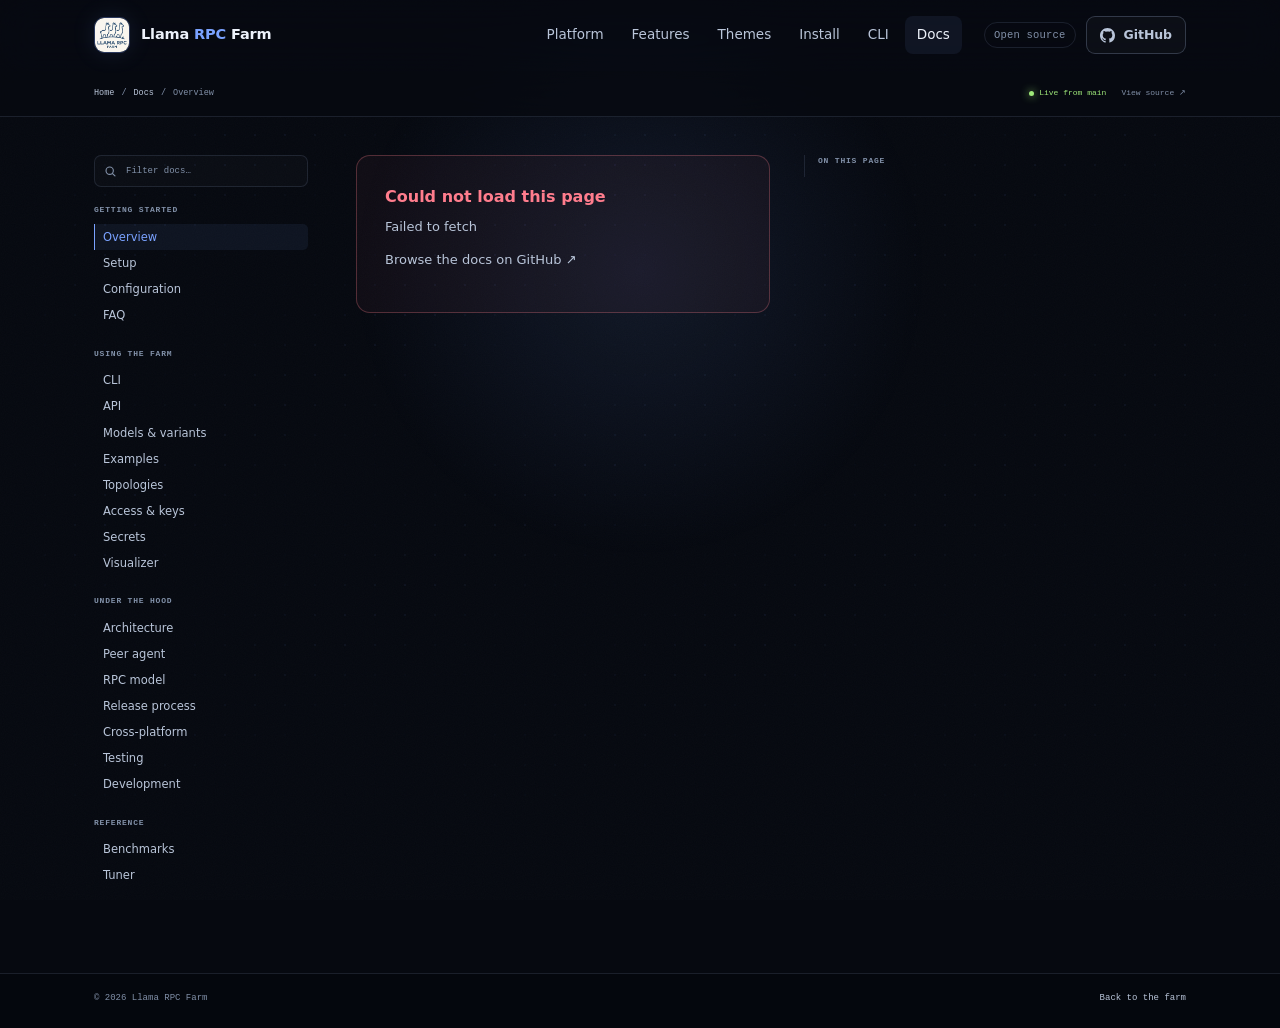
==== docs.html @ 4f317144 "feat: build Llama RPC Farm project site Static, framework-free marketing site with dot-matrix backdr" ====
<!doctype html>
<html lang="en">
<head>
  <meta charset="utf-8">
  <meta name="viewport" content="width=device-width, initial-scale=1">
  <title>Documentation — Llama RPC Farm</title>
  <meta name="description" content="Llama RPC Farm documentation, pulled live from the main branch: setup, CLI, API, models, architecture, and more.">
  <meta name="theme-color" content="#070a10">
  <link rel="icon" href="assets/favicon.svg" type="image/svg+xml">
  <link rel="apple-touch-icon" href="assets/logo.png">
  <link rel="stylesheet" href="styles.css">
  <link rel="stylesheet" href="docs.css">
</head>
<body class="docs-page">
  <a class="skip-link" href="#docs-content">Skip to documentation</a>
  <canvas id="dotfield" aria-hidden="true"></canvas>
  <div class="cursor-glow" aria-hidden="true"></div>

  <header class="site-header">
    <div class="shell header-inner">
      <a class="brand" href="index.html" aria-label="Llama RPC Farm home">
        <span class="brand-mark"><img src="assets/logo.png" alt="" width="36" height="36"></span>
        <span class="brand-name">Llama <em>RPC</em> Farm</span>
      </a>
      <nav class="site-nav" id="site-nav" aria-label="Primary">
        <a href="index.html#platform">Platform</a>
        <a href="index.html#features">Features</a>
        <a href="index.html#themes">Themes</a>
        <a href="index.html#install">Install</a>
        <a href="index.html#cli">CLI</a>
        <a href="docs.html" class="active" aria-current="page">Docs</a>
      </nav>
      <div class="header-actions">
        <span class="release-chip" id="release-chip">Open source</span>
        <a class="btn btn-ghost btn-sm" href="https://github.com/dakotacookson/Llama-RPC-Farm" target="_blank" rel="noreferrer">
          <svg viewBox="0 0 16 16" aria-hidden="true"><path fill="currentColor" d="M8 0C3.58 0 0 3.58 0 8c0 3.54 2.29 6.53 5.47 7.59.4.07.55-.17.55-.38 0-.19-.01-.82-.01-1.49-2.01.37-2.53-.49-2.69-.94-.09-.23-.48-.94-.82-1.13-.28-.15-.68-.52-.01-.53.63-.01 1.08.58 1.23.82.72 1.21 1.87.87 2.33.66.07-.52.28-.87.51-1.07-1.78-.2-3.64-.89-3.64-3.95 0-.87.31-1.59.82-2.15-.08-.2-.36-1.02.08-2.12 0 0 .67-.21 2.2.82A7.6 7.6 0 0 1 8 3.84c.68 0 1.36.09 2 .27 1.53-1.04 2.2-.82 2.2-.82.44 1.1.16 1.92.08 2.12.51.56.82 1.27.82 2.15 0 3.07-1.87 3.75-3.65 3.95.29.25.54.73.54 1.48 0 1.07-.01 1.93-.01 2.2 0 .21.15.46.55.38A8.01 8.01 0 0 0 16 8c0-4.42-3.58-8-8-8Z"/></svg>
          GitHub
        </a>
        <button class="nav-toggle" id="nav-toggle" type="button" aria-expanded="false" aria-controls="site-nav" aria-label="Open navigation">
          <span></span><span></span>
        </button>
      </div>
    </div>
  </header>

  <div class="docs-bar">
    <div class="shell docs-bar-inner">
      <button class="docs-menu" id="docs-menu" type="button" aria-expanded="false" aria-controls="docs-sidebar">
        <svg viewBox="0 0 16 16" aria-hidden="true"><path fill="none" stroke="currentColor" stroke-width="1.4" stroke-linecap="round" d="M2.5 4h11M2.5 8h11M2.5 12h7"/></svg>
        <span>Docs menu</span>
      </button>
      <nav class="docs-crumbs" aria-label="Breadcrumb">
        <a href="index.html">Home</a><span>/</span><a href="docs.html">Docs</a><span>/</span><span id="doc-breadcrumb">Overview</span>
      </nav>
      <div class="docs-sync"><span class="docs-live"><i></i> Live from main</span><a id="doc-source-link" href="https://github.com/dakotacookson/Llama-RPC-Farm/tree/main/docs" target="_blank" rel="noreferrer">View source ↗</a></div>
    </div>
  </div>

  <main class="shell docs-layout">
    <aside class="docs-sidebar" id="docs-sidebar" aria-label="Documentation">
      <label class="docs-search">
        <svg viewBox="0 0 16 16" aria-hidden="true"><circle cx="7" cy="7" r="4.5" fill="none" stroke="currentColor" stroke-width="1.4"/><path fill="none" stroke="currentColor" stroke-width="1.4" stroke-linecap="round" d="m10.5 10.5 3 3"/></svg>
        <input id="docs-search" type="search" placeholder="Filter docs…" autocomplete="off" aria-label="Filter documentation">
      </label>
      <nav class="docs-nav" id="docs-nav">
        <div class="docs-group">
          <strong>Getting started</strong>
          <a href="#README" data-doc="README">Overview</a>
          <a href="#setup" data-doc="setup">Setup</a>
          <a href="#configuration" data-doc="configuration">Configuration</a>
          <a href="#faq" data-doc="faq">FAQ</a>
        </div>
        <div class="docs-group">
          <strong>Using the farm</strong>
          <a href="#cli" data-doc="cli">CLI</a>
          <a href="#api" data-doc="api">API</a>
          <a href="#models-and-variants" data-doc="models-and-variants">Models &amp; variants</a>
          <a href="#examples" data-doc="examples">Examples</a>
          <a href="#topologies" data-doc="topologies">Topologies</a>
          <a href="#access" data-doc="access">Access &amp; keys</a>
          <a href="#secrets" data-doc="secrets">Secrets</a>
          <a href="#visualizer" data-doc="visualizer">Visualizer</a>
        </div>
        <div class="docs-group">
          <strong>Under the hood</strong>
          <a href="#architecture" data-doc="architecture">Architecture</a>
          <a href="#peer-agent" data-doc="peer-agent">Peer agent</a>
          <a href="#rpc-model" data-doc="rpc-model">RPC model</a>
          <a href="#release" data-doc="release">Release process</a>
          <a href="#cross-platform" data-doc="cross-platform">Cross-platform</a>
          <a href="#testing" data-doc="testing">Testing</a>
          <a href="#development" data-doc="development">Development</a>
        </div>
        <div class="docs-group">
          <strong>Reference</strong>
          <a href="#benchmarks" data-doc="benchmarks">Benchmarks</a>
          <a href="#tuner" data-doc="tuner">Tuner</a>
          <a href="#gpu-e2e" data-doc="gpu-e2e">GPU E2E</a>
          <a href="#windows-signing" data-doc="windows-signing">Windows signing</a>
        </div>
      </nav>
      <div class="docs-side-foot">
        <span>Rendered live from <code>main</code>.</span>
        <a href="https://github.com/dakotacookson/Llama-RPC-Farm/tree/main/docs" target="_blank" rel="noreferrer">Browse on GitHub ↗</a>
      </div>
    </aside>

    <section class="docs-main">
      <article class="docs-article" id="docs-content" aria-live="polite">
        <div class="docs-loading">
          <span class="docs-loading-dots"><i></i><i></i><i></i></span>
          <strong>Pulling the latest docs…</strong>
          <small>Reading directly from <code>main</code></small>
        </div>
      </article>
      <aside class="docs-toc" aria-label="On this page">
        <strong>On this page</strong>
        <nav id="docs-toc"></nav>
      </aside>
    </section>
  </main>

  <footer class="site-footer docs-footer">
    <div class="shell footer-bottom">
      <span>© <span id="year">2026</span> Llama RPC Farm</span>
      <span><a href="index.html">Back to the farm</a></span>
    </div>
  </footer>

  <script src="assets/marked.min.js"></script>
  <script src="main.js"></script>
  <script src="docs.js"></script>
</body>
</html>
---- styles.css ----
/* ============================================================
   Llama RPC Farm — project site
   A dark, tactile control-room aesthetic. No frameworks.
   ============================================================ */

:root {
  --bg: #070a10;
  --bg-2: #0a101a;
  --bg-3: #0d1522;
  --surface: rgba(13, 21, 34, 0.72);
  --surface-solid: #0d1522;
  --surface-2: rgba(18, 29, 46, 0.82);
  --line: rgba(154, 176, 220, 0.14);
  --line-strong: rgba(174, 195, 235, 0.24);
  --text: #edf2fb;
  --text-2: #b9c5d9;
  --muted: #8291a9;
  --accent: #7aa2ff;
  --accent-2: #b49cff;
  --accent-rgb: 122, 162, 255;
  --accent2-rgb: 180, 156, 255;
  --good: #9fe87a;
  --warn: #ffd166;
  --bad: #ff7d8d;
  --radius-sm: 9px;
  --radius-md: 14px;
  --radius-lg: 22px;
  --radius-xl: 30px;
  --shadow: 0 22px 70px rgba(0, 0, 0, 0.46);
  --font: "Inter", "SF Pro Display", -apple-system, BlinkMacSystemFont, "Segoe UI", system-ui, sans-serif;
  --mono: "JetBrains Mono", "SFMono-Regular", "Cascadia Code", ui-monospace, monospace;
  --shell: 1180px;
}

* { box-sizing: border-box; }
html { scroll-behavior: smooth; }
body {
  margin: 0;
  min-width: 320px;
  background:
    radial-gradient(ellipse 70% 42% at 50% -8%, rgba(var(--accent-rgb), 0.16), transparent 62%),
    radial-gradient(ellipse 46% 36% at 88% 10%, rgba(var(--accent2-rgb), 0.11), transparent 70%),
    linear-gradient(180deg, #070a10 0%, #080c13 45%, #070a10 100%);
  color: var(--text);
  font-family: var(--font);
  font-size: 16px;
  line-height: 1.6;
  -webkit-font-smoothing: antialiased;
  overflow-x: hidden;
}

body::after {
  content: "";
  position: fixed;
  inset: 0;
  z-index: 0;
  pointer-events: none;
  opacity: 0.025;
  background-image: url("data:image/svg+xml,%3Csvg xmlns='http://www.w3.org/2000/svg' width='160' height='160' viewBox='0 0 160 160'%3E%3Cfilter id='n'%3E%3CfeTurbulence type='fractalNoise' baseFrequency='.9' numOctaves='3' stitchTiles='stitch'/%3E%3C/filter%3E%3Crect width='100%25' height='100%25' filter='url(%23n)'/%3E%3C/svg%3E");
}

::selection { background: rgba(var(--accent-rgb), 0.32); color: #fff; }
a { color: inherit; text-decoration: none; }
button { font: inherit; }
svg { display: block; }
img { max-width: 100%; }

.skip-link {
  position: fixed;
  top: -60px;
  left: 16px;
  z-index: 100;
  padding: 10px 16px;
  border-radius: 8px;
  background: var(--text);
  color: var(--bg);
  font-weight: 700;
  transition: top .2s;
}
.skip-link:focus { top: 12px; }

#dotfield {
  position: fixed;
  inset: 0;
  width: 100%;
  height: 100%;
  z-index: 0;
  pointer-events: none;
  opacity: 0.72;
  mask-image: linear-gradient(180deg, #000 0%, #000 72%, transparent 100%);
  -webkit-mask-image: linear-gradient(180deg, #000 0%, #000 72%, transparent 100%);
}

.cursor-glow {
  position: fixed;
  inset: 0;
  z-index: 0;
  pointer-events: none;
  background: radial-gradient(480px circle at var(--mx, 50%) var(--my, 30%),
              rgba(var(--accent-rgb), 0.10), transparent 60%);
  transition: opacity .4s;
}

.shell {
  width: 100%;
  max-width: var(--shell);
  margin-inline: auto;
  padding-inline: clamp(20px, 4vw, 44px);
  position: relative;
  z-index: 1;
}

/* ------------------------------ header ------------------------------ */

.site-header {
  position: sticky;
  top: 0;
  z-index: 30;
  border-bottom: 1px solid transparent;
  background: rgba(7, 10, 16, 0.58);
  backdrop-filter: blur(18px) saturate(140%);
  -webkit-backdrop-filter: blur(18px) saturate(140%);
  transition: border-color .25s, background .25s;
}
.site-header.scrolled {
  border-bottom-color: var(--line);
  background: rgba(7, 10, 16, 0.84);
}
.header-inner {
  display: flex;
  align-items: center;
  gap: 22px;
  min-height: 70px;
}
.brand {
  display: inline-flex;
  align-items: center;
  gap: 11px;
  flex-shrink: 0;
}
.brand-mark {
  width: 36px;
  height: 36px;
  border-radius: 10px;
  overflow: hidden;
  border: 1px solid rgba(var(--accent-rgb), 0.32);
  box-shadow: 0 0 24px rgba(var(--accent-rgb), 0.12);
}
.brand-mark img { width: 100%; height: 100%; object-fit: cover; }
.brand-name {
  font-size: 14.5px;
  font-weight: 650;
  letter-spacing: -0.01em;
  white-space: nowrap;
}
.brand-name em {
  font-style: normal;
  color: var(--accent);
}
.site-nav {
  display: flex;
  align-items: center;
  gap: 4px;
  margin-left: auto;
}
.site-nav a {
  padding: 8px 12px;
  border-radius: 8px;
  color: var(--text-2);
  font-size: 13.5px;
  font-weight: 500;
  transition: color .18s, background .18s;
}
.site-nav a:hover { color: var(--text); background: rgba(255,255,255,.045); }
.site-nav a.active {
  color: var(--text);
  background: rgba(var(--accent-rgb), .08);
}
.header-actions { display: flex; align-items: center; gap: 10px; }
.release-chip {
  padding: 4px 9px;
  border: 1px solid var(--line);
  border-radius: 999px;
  color: var(--muted);
  font-family: var(--mono);
  font-size: 10.5px;
  letter-spacing: .02em;
  white-space: nowrap;
}
.nav-toggle {
  display: none;
  width: 38px;
  height: 38px;
  border: 1px solid var(--line);
  border-radius: 9px;
  background: transparent;
  color: var(--text);
  cursor: pointer;
  place-items: center;
  gap: 5px;
  padding: 0;
}
.nav-toggle span {
  display: block;
  width: 16px;
  height: 1.5px;
  background: currentColor;
  transition: transform .2s, opacity .2s;
}

/* ------------------------------ buttons ------------------------------ */

.btn {
  display: inline-flex;
  align-items: center;
  justify-content: center;
  gap: 9px;
  min-height: 46px;
  padding: 0 20px;
  border: 1px solid transparent;
  border-radius: 10px;
  font-size: 14px;
  font-weight: 650;
  letter-spacing: -0.005em;
  cursor: pointer;
  transition: transform .18s, box-shadow .2s, background .2s, border-color .2s;
}
.btn svg { width: 16px; height: 16px; transition: transform .2s; }
.btn:hover svg { transform: translateX(2px); }
.btn-primary {
  color: #07101f;
  background: linear-gradient(135deg, var(--accent), var(--accent-2));
  box-shadow: 0 12px 34px rgba(var(--accent-rgb), 0.25), inset 0 1px 0 rgba(255,255,255,.24);
}
.btn-primary:hover {
  transform: translateY(-1px);
  box-shadow: 0 18px 44px rgba(var(--accent-rgb), 0.34), inset 0 1px 0 rgba(255,255,255,.3);
}
.btn-ghost {
  color: var(--text-2);
  border-color: var(--line-strong);
  background: rgba(255,255,255,.028);
}
.btn-ghost:hover {
  color: var(--text);
  border-color: rgba(var(--accent-rgb), 0.55);
  background: rgba(var(--accent-rgb), 0.08);
}
.btn-sm { min-height: 38px; padding: 0 13px; font-size: 12.5px; border-radius: 9px; }
.btn-sm svg { width: 15px; height: 15px; }

.text-link {
  display: inline-flex;
  align-items: center;
  gap: 7px;
  color: var(--text-2);
  font-size: 13.5px;
  font-weight: 600;
  transition: color .18s;
}
.text-link span { color: var(--accent); transition: transform .18s; }
.text-link:hover { color: var(--text); }
.text-link:hover span { transform: translate(2px, -2px); }

/* ------------------------------ shared type ------------------------------ */

.eyebrow {
  display: inline-flex;
  align-items: center;
  gap: 9px;
  margin: 0 0 16px;
  color: var(--muted);
  font-family: var(--mono);
  font-size: 10.5px;
  font-weight: 600;
  letter-spacing: .11em;
  text-transform: uppercase;
}
.eyebrow.small { font-size: 9.5px; margin-bottom: 11px; }
.eyebrow-index {
  display: inline-grid;
  place-items: center;
  width: 23px;
  height: 19px;
  border: 1px solid var(--line);
  border-radius: 5px;
  color: var(--accent);
  font-size: 9px;
}
.live-dot {
  width: 7px;
  height: 7px;
  border-radius: 50%;
  background: var(--good);
  box-shadow: 0 0 0 4px rgba(159, 232, 122, 0.10), 0 0 16px rgba(159, 232, 122, 0.7);
  animation: dotPulse 2.4s ease-in-out infinite;
}
.gradient-text {
  background: linear-gradient(108deg, var(--text) 8%, var(--accent) 52%, var(--accent-2) 94%);
  -webkit-background-clip: text;
  background-clip: text;
  color: transparent;
}
h1, h2, h3, p { margin-top: 0; }
h2 {
  margin-bottom: 18px;
  font-size: clamp(32px, 4.1vw, 52px);
  line-height: 1.05;
  letter-spacing: -0.045em;
  font-weight: 680;
}
.section-intro {
  max-width: 650px;
  margin-bottom: clamp(36px, 5vw, 62px);
}
.section-intro > p:last-child {
  max-width: 560px;
  margin-bottom: 0;
  color: var(--text-2);
  font-size: 16px;
}
.section { padding-block: clamp(74px, 10vw, 130px); }

/* ------------------------------ hero ------------------------------ */

.hero {
  display: grid;
  grid-template-columns: minmax(0, 1.03fr) minmax(0, 0.97fr);
  align-items: center;
  gap: clamp(36px, 5vw, 70px);
  padding-top: clamp(62px, 8vw, 104px);
  padding-bottom: clamp(72px, 9vw, 118px);
  min-height: min(820px, 88vh);
}
h1 {
  margin: 0 0 23px;
  font-size: clamp(48px, 6.7vw, 86px);
  line-height: .94;
  letter-spacing: -0.062em;
  font-weight: 700;
}
.lede {
  max-width: 530px;
  margin-bottom: 30px;
  color: var(--text-2);
  font-size: clamp(16px, 1.35vw, 18px);
  line-height: 1.65;
}
.hero-actions { display: flex; align-items: center; gap: 11px; flex-wrap: wrap; }
.hero-proof {
  display: flex;
  gap: clamp(22px, 3vw, 42px);
  margin: 38px 0 0;
  padding-top: 22px;
  border-top: 1px solid var(--line);
}
.hero-proof div { min-width: 0; }
.hero-proof dt {
  color: var(--muted);
  font-family: var(--mono);
  font-size: 9.5px;
  letter-spacing: .09em;
  text-transform: uppercase;
}
.hero-proof dd {
  margin: 3px 0 0;
  color: var(--text);
  font-size: 14px;
  font-weight: 600;
  white-space: nowrap;
}

/* app mockup */
.hero-visual {
  position: relative;
  perspective: 1400px;
}
.window-glow {
  position: absolute;
  inset: 8% -7% -9% 5%;
  background: radial-gradient(ellipse at 50% 45%, rgba(var(--accent-rgb), .20), transparent 64%);
  filter: blur(30px);
  z-index: -1;
}
.app-window {
  position: relative;
  border: 1px solid var(--line-strong);
  border-radius: 17px;
  background: linear-gradient(180deg, rgba(16,25,40,.93), rgba(9,15,25,.96));
  box-shadow: var(--shadow), inset 0 1px 0 rgba(255,255,255,.06);
  overflow: hidden;
  transform: rotateY(-4deg) rotateX(2.2deg);
  transition: transform .6s cubic-bezier(.2,.8,.2,1);
}
.hero-visual:hover .app-window { transform: rotateY(-1deg) rotateX(.6deg) translateY(-3px); }
.window-bar {
  display: flex;
  align-items: center;
  gap: 12px;
  height: 38px;
  padding: 0 13px;
  border-bottom: 1px solid var(--line);
  background: rgba(255,255,255,.018);
}
.window-dots { display: flex; gap: 5px; }
.window-dots i {
  width: 7px; height: 7px;
  border-radius: 50%;
  background: rgba(255,255,255,.13);
}
.window-dots i:nth-child(1) { background: #ff7d8d; }
.window-dots i:nth-child(2) { background: #ffd166; }
.window-dots i:nth-child(3) { background: #9fe87a; }
.window-title {
  color: var(--muted);
  font-family: var(--mono);
  font-size: 9.5px;
}
.window-live {
  display: flex; align-items: center; gap: 5px;
  margin-left: auto;
  color: var(--good);
  font-family: var(--mono);
  font-size: 9px;
  text-transform: uppercase;
  letter-spacing: .07em;
}
.window-live i {
  width: 5px; height: 5px; border-radius: 50%;
  background: currentColor;
  box-shadow: 0 0 9px currentColor;
}
.app-body { display: flex; min-height: 410px; }
.app-rail {
  display: flex;
  flex-direction: column;
  align-items: center;
  gap: 10px;
  width: 48px;
  padding: 13px 0;
  border-right: 1px solid var(--line);
  background: rgba(0,0,0,.12);
}
.rail-logo { width: 24px; height: 24px; border-radius: 7px; overflow: hidden; margin-bottom: 7px; }
.rail-logo img { width: 100%; height: 100%; object-fit: cover; }
.rail-item {
  width: 20px; height: 20px;
  border-radius: 6px;
  background: rgba(255,255,255,.035);
  border: 1px solid transparent;
}
.rail-item.active {
  border-color: rgba(var(--accent-rgb), .45);
  background: rgba(var(--accent-rgb), .16);
  box-shadow: 0 0 16px rgba(var(--accent-rgb), .14);
}
.rail-item.small { width: 16px; height: 16px; }
.rail-spacer { flex: 1; }
.app-main { flex: 1; min-width: 0; padding: 18px; }
.app-head { display: flex; justify-content: space-between; gap: 12px; margin-bottom: 16px; }
.app-head > div { display: flex; flex-direction: column; }
.app-kicker {
  color: var(--accent);
  font-family: var(--mono);
  font-size: 8px;
  letter-spacing: .1em;
  text-transform: uppercase;
}
.app-head strong { font-size: 14px; letter-spacing: -.02em; }
.status-pill {
  display: inline-flex; align-items: center; gap: 5px;
  height: 22px;
  padding: 0 8px;
  border: 1px solid rgba(159,232,122,.24);
  border-radius: 999px;
  color: var(--good);
  font-family: var(--mono);
  font-size: 8px;
}
.status-pill i { width: 5px; height: 5px; border-radius: 50%; background: currentColor; }
.metric-row { display: grid; grid-template-columns: repeat(3, 1fr); gap: 7px; margin-bottom: 10px; }
.metric-card {
  padding: 9px 10px;
  border: 1px solid var(--line);
  border-radius: 8px;
  background: rgba(255,255,255,.018);
}
.metric-label { display: block; color: var(--muted); font-family: var(--mono); font-size: 7px; letter-spacing: .08em; }
.metric-card strong { display: block; margin: 2px 0 6px; font-size: 14px; letter-spacing: -.02em; }
.metric-card strong span { color: var(--muted); font-size: 8px; font-weight: 500; }
.mini-bar { height: 3px; border-radius: 4px; background: rgba(0,0,0,.35); overflow: hidden; }
.mini-bar i { display: block; width: var(--w); height: 100%; border-radius: inherit; background: linear-gradient(90deg, var(--accent), var(--accent-2)); }
.node-grid { display: grid; grid-template-columns: 1fr 1fr; gap: 7px; }
.node-card {
  padding: 9px 10px;
  border: 1px solid var(--line);
  border-radius: 9px;
  background: linear-gradient(180deg, rgba(255,255,255,.022), rgba(255,255,255,.008));
}
.node-top { display: flex; align-items: center; gap: 5px; }
.node-dot { width: 5px; height: 5px; border-radius: 50%; background: var(--good); box-shadow: 0 0 8px rgba(159,232,122,.7); flex-shrink: 0; }
.node-dot.idle { background: var(--warn); box-shadow: 0 0 8px rgba(255,209,102,.6); }
.node-top strong { font-size: 9px; }
.node-tag { margin-left: auto; color: var(--muted); font-family: var(--mono); font-size: 6.5px; text-transform: uppercase; letter-spacing: .06em; }
.node-specs { display: flex; justify-content: space-between; margin: 3px 0 6px; color: var(--muted); font-family: var(--mono); font-size: 6.5px; }
.gpu-list { display: grid; gap: 3px; }
.gpu-row { display: grid; grid-template-columns: 28px 1fr 20px; align-items: center; gap: 5px; color: var(--muted); font-family: var(--mono); font-size: 6px; }
.gpu-bar { height: 3px; border-radius: 3px; background: rgba(0,0,0,.35); overflow: hidden; }
.gpu-bar i { display: block; width: var(--w); height: 100%; border-radius: inherit; background: linear-gradient(90deg, rgba(var(--accent-rgb),.8), var(--accent-2)); }
.gpu-row em { font-style: normal; text-align: right; }
.model-chip { display: flex; align-items: center; gap: 4px; margin-top: 6px; color: var(--accent); font-family: var(--mono); font-size: 6.5px; white-space: nowrap; overflow: hidden; text-overflow: ellipsis; }
.model-chip i { width: 4px; height: 4px; border-radius: 50%; background: currentColor; box-shadow: 0 0 7px currentColor; }
.model-chip.idle { color: var(--muted); }
.model-chip.idle i { box-shadow: none; }
.float-note {
  position: absolute;
  display: flex;
  align-items: center;
  gap: 9px;
  padding: 9px 12px;
  border: 1px solid var(--line-strong);
  border-radius: 11px;
  background: rgba(12, 20, 33, .9);
  box-shadow: 0 16px 42px rgba(0,0,0,.35);
  backdrop-filter: blur(12px);
  animation: floatNote 7s ease-in-out infinite;
}
.float-note > span:last-child { display: flex; flex-direction: column; line-height: 1.25; }
.float-note strong { font-size: 10.5px; }
.float-note small { color: var(--muted); font-family: var(--mono); font-size: 7.5px; }
.float-icon { display: grid; place-items: center; width: 25px; height: 25px; border-radius: 7px; background: rgba(var(--accent-rgb),.14); color: var(--accent); font-size: 13px; }
.note-one { right: -24px; top: 48px; animation-delay: -2s; }
.note-two { left: -28px; bottom: 38px; }
.note-two .float-icon { background: rgba(var(--accent2-rgb),.14); color: var(--accent-2); }

/* ------------------------------ marquee ------------------------------ */

.marquee {
  position: relative;
  z-index: 1;
  overflow: hidden;
  border-top: 1px solid var(--line);
  border-bottom: 1px solid var(--line);
  background: rgba(255,255,255,.012);
  mask-image: linear-gradient(90deg, transparent, #000 10%, #000 90%, transparent);
  -webkit-mask-image: linear-gradient(90deg, transparent, #000 10%, #000 90%, transparent);
}
.marquee-track {
  display: flex;
  align-items: center;
  gap: 30px;
  width: max-content;
  padding: 15px 0;
  color: var(--muted);
  font-family: var(--mono);
  font-size: 10.5px;
  letter-spacing: .1em;
  text-transform: uppercase;
  animation: marquee 34s linear infinite;
}
.marquee-track i { width: 4px; height: 4px; border-radius: 50%; background: rgba(var(--accent-rgb), .55); }
.marquee-track span:nth-of-type(4n+1) { color: var(--text-2); }

/* ------------------------------ architecture ------------------------------ */

.architecture {
  display: grid;
  grid-template-columns: minmax(0, 1fr) 170px minmax(0, 1fr);
  gap: 26px;
  align-items: center;
  padding: clamp(24px, 4vw, 44px);
  border: 1px solid var(--line);
  border-radius: var(--radius-lg);
  background:
    radial-gradient(ellipse at 50% 50%, rgba(var(--accent-rgb),.1), transparent 48%),
    linear-gradient(180deg, rgba(15,24,39,.7), rgba(8,13,22,.72));
  box-shadow: inset 0 1px 0 rgba(255,255,255,.04);
}
.arch-column { display: flex; flex-direction: column; gap: 9px; }
.arch-label {
  margin-bottom: 2px;
  color: var(--muted);
  font-family: var(--mono);
  font-size: 9px;
  letter-spacing: .1em;
  text-transform: uppercase;
}
.arch-node, .arch-model {
  display: flex;
  align-items: center;
  gap: 10px;
  min-height: 48px;
  padding: 9px 12px;
  border: 1px solid var(--line);
  border-radius: 10px;
  background: rgba(255,255,255,.022);
  transition: border-color .2s, background .2s, transform .2s;
}
.arch-node:hover, .arch-model:hover {
  border-color: rgba(var(--accent-rgb), .4);
  background: rgba(var(--accent-rgb), .05);
  transform: translateX(2px);
}
.arch-models .arch-node:hover, .arch-models .arch-model:hover { transform: translateX(-2px); }
.arch-node > span:nth-child(2), .arch-model > span:nth-child(2) { display: flex; flex-direction: column; line-height: 1.25; min-width: 0; }
.arch-node strong, .arch-model strong { font-size: 12px; font-weight: 600; }
.arch-node small, .arch-model small { color: var(--muted); font-family: var(--mono); font-size: 8.5px; }
.arch-model em { margin-left: auto; color: var(--accent); font-family: var(--mono); font-size: 8px; font-style: normal; white-space: nowrap; }
.model-dot { width: 6px; height: 6px; border-radius: 50%; background: var(--accent); box-shadow: 0 0 12px rgba(var(--accent-rgb), .7); flex-shrink: 0; }
.model-dot.alt { background: var(--accent-2); box-shadow: 0 0 12px rgba(var(--accent2-rgb), .7); }
.arch-core { position: relative; display: grid; place-items: center; min-height: 260px; }
.arch-core-ring {
  position: absolute;
  width: 170px; height: 170px;
  border: 1px solid rgba(var(--accent-rgb), .17);
  border-radius: 50%;
  animation: coreRing 6s ease-in-out infinite;
}
.arch-core-ring.ring-two { width: 224px; height: 224px; animation-delay: -3s; opacity: .6; }
.arch-core-card {
  position: relative;
  z-index: 2;
  display: flex;
  flex-direction: column;
  align-items: center;
  gap: 2px;
  width: 150px;
  padding: 20px 12px 16px;
  border: 1px solid rgba(var(--accent-rgb), .38);
  border-radius: 17px;
  background: linear-gradient(180deg, rgba(19,31,51,.98), rgba(10,17,28,.98));
  box-shadow: 0 0 60px rgba(var(--accent-rgb), .16), inset 0 1px 0 rgba(255,255,255,.08);
  text-align: center;
}
.core-mark { width: 40px; height: 40px; border-radius: 11px; overflow: hidden; margin-bottom: 7px; box-shadow: 0 0 24px rgba(var(--accent-rgb), .25); }
.core-mark img { width: 100%; height: 100%; object-fit: cover; }
.arch-core-card strong { font-size: 12px; letter-spacing: -.01em; }
.arch-core-card small { color: var(--muted); font-family: var(--mono); font-size: 7.5px; }
.core-status { display: inline-flex; align-items: center; gap: 4px; margin-top: 8px; padding: 3px 7px; border: 1px solid rgba(159,232,122,.2); border-radius: 999px; color: var(--good); font-family: var(--mono); font-size: 7px; }
.core-status i { width: 4px; height: 4px; border-radius: 50%; background: currentColor; }
.core-packet {
  position: absolute;
  top: 50%; left: 50%;
  width: 5px; height: 5px;
  margin: -2.5px;
  border-radius: 50%;
  background: var(--accent);
  box-shadow: 0 0 12px 2px rgba(var(--accent-rgb), .55);
  animation: corePacket 3.4s linear infinite;
}
.core-packet.p2 { animation-delay: -1.15s; background: var(--accent-2); box-shadow: 0 0 12px 2px rgba(var(--accent2-rgb), .55); }
.core-packet.p3 { animation-delay: -2.3s; background: var(--good); }
.platform-points {
  display: grid;
  grid-template-columns: repeat(4, minmax(0, 1fr));
  gap: 12px;
  margin-top: 14px;
}
.platform-points > div {
  padding: 17px 18px;
  border-top: 1px solid var(--line);
}
.platform-points span { display: block; margin-bottom: 8px; color: var(--accent); font-family: var(--mono); font-size: 9px; }
.platform-points strong { display: block; margin-bottom: 4px; font-size: 13px; font-weight: 650; }
.platform-points p { margin: 0; color: var(--muted); font-size: 12.5px; line-height: 1.55; }

/* ------------------------------ bento ------------------------------ */

.bento {
  display: grid;
  grid-template-columns: repeat(3, minmax(0, 1fr));
  gap: 12px;
}
.feature {
  position: relative;
  display: flex;
  flex-direction: column;
  gap: 13px;
  min-height: 230px;
  padding: clamp(21px, 2.5vw, 30px);
  border: 1px solid var(--line);
  border-radius: var(--radius-md);
  background:
    radial-gradient(ellipse at 15% 0%, rgba(var(--accent-rgb), .07), transparent 55%),
    linear-gradient(180deg, rgba(16,25,40,.68), rgba(8,13,22,.78));
  overflow: hidden;
  transition: border-color .22s, transform .22s, background .22s;
}
.feature:hover {
  border-color: rgba(var(--accent-rgb), .32);
  transform: translateY(-3px);
  background:
    radial-gradient(ellipse at 15% 0%, rgba(var(--accent-rgb), .11), transparent 58%),
    linear-gradient(180deg, rgba(17,27,43,.8), rgba(8,13,22,.8));
}
.feature-wide { grid-column: span 2; }
.feature-tall { grid-row: span 2; }
.feature h3 { margin: 0 0 8px; font-size: clamp(17px, 2vw, 21px); line-height: 1.22; letter-spacing: -.025em; font-weight: 650; }
.feature p { margin: 0; color: var(--text-2); font-size: 13.5px; line-height: 1.6; }
.feature code {
  padding: 2px 5px;
  border: 1px solid rgba(var(--accent-rgb), .19);
  border-radius: 5px;
  background: rgba(var(--accent-rgb), .08);
  color: var(--accent);
  font-family: var(--mono);
  font-size: .86em;
}
.feature-icon {
  display: grid;
  place-items: center;
  width: 36px; height: 36px;
  border: 1px solid rgba(var(--accent-rgb), .24);
  border-radius: 9px;
  background: rgba(var(--accent-rgb), .08);
  color: var(--accent);
}
.feature-icon svg { width: 19px; height: 19px; }
.api-lines {
  display: flex;
  flex-wrap: wrap;
  gap: 6px;
  margin-top: auto;
  padding-top: 18px;
}
.api-lines span {
  padding: 5px 8px;
  border: 1px solid var(--line);
  border-radius: 5px;
  color: var(--muted);
  background: rgba(0,0,0,.2);
  font-family: var(--mono);
  font-size: 9px;
}
.spark-strip {
  display: flex;
  align-items: end;
  gap: 4px;
  height: 78px;
  margin-top: auto;
  padding-top: 18px;
}
.spark-strip i {
  flex: 1;
  height: var(--h);
  border-radius: 3px 3px 1px 1px;
  background: linear-gradient(180deg, rgba(var(--accent-rgb), .75), rgba(var(--accent2-rgb), .2));
  opacity: .72;
  animation: sparkPulse 4.8s ease-in-out infinite;
  animation-delay: calc(var(--i, 0) * -0.3s);
}
.spark-strip i:nth-child(2n) { animation-delay: -2.4s; }
.spark-strip i:nth-child(3n) { animation-delay: -1.2s; }
.feature-visual { flex-direction: row; align-items: center; justify-content: space-between; gap: 24px; }
.feature-visual > div:first-child { max-width: 520px; }
.mode-cloud { display: flex; flex-wrap: wrap; justify-content: flex-end; gap: 7px; max-width: 390px; }
.mode-chip {
  padding: 6px 10px;
  border: 1px solid var(--line);
  border-radius: 999px;
  color: var(--muted);
  background: rgba(255,255,255,.02);
  font-family: var(--mono);
  font-size: 9px;
  white-space: nowrap;
  transition: color .2s, border-color .2s, background .2s;
}
.mode-chip.active, .mode-chip:hover {
  color: var(--accent);
  border-color: rgba(var(--accent-rgb), .45);
  background: rgba(var(--accent-rgb), .1);
}

/* ------------------------------ theme lab ------------------------------ */

.theme-lab {
  padding: clamp(20px, 3vw, 32px);
  border: 1px solid var(--line);
  border-radius: var(--radius-lg);
  background:
    radial-gradient(ellipse at 84% 35%, rgba(var(--accent-rgb), .09), transparent 55%),
    linear-gradient(180deg, rgba(15,24,39,.72), rgba(8,13,22,.76));
}
.theme-controls { display: grid; grid-template-columns: minmax(0, .85fr) minmax(0, 1.15fr); gap: clamp(26px, 5vw, 64px); align-items: center; }
.theme-kicker { display: block; margin-bottom: 11px; color: var(--accent); font-family: var(--mono); font-size: 9px; letter-spacing: .1em; text-transform: uppercase; }
.theme-copy h3 { margin: 0 0 11px; font-size: clamp(27px, 3.7vw, 43px); letter-spacing: -.04em; line-height: 1.05; }
.theme-copy p { min-height: 50px; max-width: 420px; margin: 0 0 24px; color: var(--text-2); font-size: 14px; }
.theme-palette { display: flex; flex-wrap: wrap; gap: 9px; }
.palette {
  position: relative;
  width: 34px; height: 34px;
  padding: 0;
  border: 1px solid var(--line-strong);
  border-radius: 50%;
  background: var(--swatch);
  cursor: pointer;
  box-shadow: inset 0 0 0 5px rgba(7,10,16,.76);
  transition: transform .18s, border-color .18s, box-shadow .18s;
}
.palette::after { content: ""; position: absolute; inset: -5px; border: 1px solid transparent; border-radius: 50%; transition: border-color .18s; }
.palette:hover { transform: scale(1.08); border-color: rgba(255,255,255,.5); }
.palette.active::after { border-color: rgba(var(--accent-rgb), .55); }
.theme-preview {
  position: relative;
  border: 1px solid var(--line-strong);
  border-radius: 15px;
  background: linear-gradient(180deg, rgba(17,27,43,.95), rgba(9,15,25,.97));
  box-shadow: 0 28px 80px rgba(0,0,0,.4), inset 0 1px 0 rgba(255,255,255,.06);
  overflow: hidden;
}
.preview-top { display: flex; align-items: center; gap: 10px; height: 34px; padding: 0 12px; border-bottom: 1px solid var(--line); }
.preview-top > span:first-child { display: flex; gap: 4px; }
.preview-top i { width: 5px; height: 5px; border-radius: 50%; background: rgba(255,255,255,.16); }
.preview-top em { color: var(--muted); font-family: var(--mono); font-size: 8px; font-style: normal; }
.preview-live { margin-left: auto; color: var(--good); font-family: var(--mono); font-size: 8px; }
.preview-body { display: flex; min-height: 272px; }
.preview-side { display: flex; flex-direction: column; align-items: center; gap: 9px; width: 42px; padding: 12px 0; border-right: 1px solid var(--line); background: rgba(0,0,0,.12); }
.preview-side span { width: 17px; height: 17px; border-radius: 5px; background: rgba(255,255,255,.045); }
.preview-side span:nth-child(3) { background: rgba(var(--accent-rgb), .35); box-shadow: 0 0 12px rgba(var(--accent-rgb),.16); }
.preview-logo { width: 23px !important; height: 23px !important; border-radius: 6px !important; overflow: hidden; margin-bottom: 4px; }
.preview-logo img { width: 100%; height: 100%; object-fit: cover; }
.preview-main { flex: 1; padding: 17px; }
.preview-kicker { color: var(--accent); font-family: var(--mono); font-size: 7px; letter-spacing: .09em; text-transform: uppercase; }
.preview-main > strong { display: block; margin: 2px 0 16px; font-size: 19px; letter-spacing: -.03em; }
.preview-metrics { display: grid; grid-template-columns: repeat(3, 1fr); gap: 6px; margin-bottom: 13px; }
.preview-metrics > div { padding: 8px; border: 1px solid var(--line); border-radius: 7px; background: rgba(255,255,255,.018); }
.preview-metrics small { display: block; color: var(--muted); font-family: var(--mono); font-size: 6.5px; }
.preview-metrics b { display: block; margin: 2px 0 6px; font-size: 12px; }
.preview-metrics i { display: block; width: var(--w); height: 2px; border-radius: 3px; background: linear-gradient(90deg, var(--accent), var(--accent-2)); }
.preview-chart { display: flex; align-items: end; gap: 3px; height: 74px; padding: 9px; border: 1px solid var(--line); border-radius: 8px; background: rgba(0,0,0,.14); }
.preview-chart i { flex: 1; height: var(--h); border-radius: 2px 2px 0 0; background: linear-gradient(180deg, rgba(var(--accent-rgb),.8), rgba(var(--accent2-rgb),.14)); opacity: .76; }
.preview-models { display: grid; gap: 5px; margin-top: 9px; }
.preview-models span { display: flex; align-items: center; gap: 6px; padding: 6px 8px; border: 1px solid var(--line); border-radius: 6px; color: var(--text-2); font-family: var(--mono); font-size: 7.5px; }
.preview-models i { width: 4px; height: 4px; border-radius: 50%; background: var(--good); box-shadow: 0 0 8px currentColor; }
.preview-models em { margin-left: auto; color: var(--muted); font-style: normal; }

/* ------------------------------ install ------------------------------ */

.install-grid { display: grid; grid-template-columns: minmax(0, .9fr) minmax(0, 1.1fr); gap: clamp(32px, 5vw, 72px); align-items: center; }
.install-copy h2 { font-size: clamp(32px, 4.2vw, 52px); }
.install-copy > p { max-width: 490px; color: var(--text-2); font-size: 15px; }
.install-steps { display: grid; gap: 13px; margin: 28px 0 25px; padding: 0; list-style: none; }
.install-steps li { display: grid; grid-template-columns: 30px 1fr; gap: 12px; align-items: start; }
.install-steps li > span { display: grid; place-items: center; width: 27px; height: 27px; border: 1px solid var(--line); border-radius: 7px; color: var(--accent); font-family: var(--mono); font-size: 8.5px; }
.install-steps strong { display: block; margin-bottom: 2px; font-size: 13.5px; }
.install-steps p { margin: 0; color: var(--muted); font-size: 12.5px; }
.install-links { display: flex; gap: 20px; flex-wrap: wrap; }
.install-terminal, .cli-terminal {
  border: 1px solid var(--line-strong);
  border-radius: 14px;
  background: linear-gradient(180deg, rgba(12,20,33,.97), rgba(8,13,22,.98));
  box-shadow: 0 28px 80px rgba(0,0,0,.42), inset 0 1px 0 rgba(255,255,255,.055);
  overflow: hidden;
}
.terminal-top { display: flex; align-items: center; justify-content: space-between; gap: 12px; min-height: 42px; padding: 0 13px; border-bottom: 1px solid var(--line); background: rgba(255,255,255,.018); }
.terminal-tabs { display: flex; gap: 4px; }
.terminal-tab {
  padding: 5px 9px;
  border: 1px solid transparent;
  border-radius: 6px;
  background: transparent;
  color: var(--muted);
  font-family: var(--mono);
  font-size: 9px;
  cursor: pointer;
  transition: color .18s, background .18s, border-color .18s;
}
.terminal-tab:hover { color: var(--text-2); }
.terminal-tab.active { color: var(--text); border-color: var(--line); background: rgba(255,255,255,.045); }
.copy-btn {
  display: inline-flex;
  align-items: center;
  gap: 5px;
  padding: 5px 8px;
  border: 1px solid var(--line);
  border-radius: 6px;
  background: transparent;
  color: var(--muted);
  font-family: var(--mono);
  font-size: 8.5px;
  cursor: pointer;
  transition: color .18s, border-color .18s, background .18s;
}
.copy-btn svg { width: 12px; height: 12px; }
.copy-btn:hover, .copy-btn.copied { color: var(--good); border-color: rgba(159,232,122,.4); background: rgba(159,232,122,.06); }
.terminal-code {
  min-height: 196px;
  margin: 0;
  padding: 21px 20px;
  overflow-x: auto;
  color: #c7d4e8;
  font-family: var(--mono);
  font-size: 11.5px;
  line-height: 1.95;
}
.terminal-code-small { min-height: 260px; font-size: 10.5px; line-height: 2.05; }
.terminal-code .prompt { color: var(--accent); }
.terminal-code .terminal-note { color: var(--muted); }
.terminal-code .out-dim { color: var(--muted); }
.terminal-code .out-good { color: var(--good); }
.terminal-code .out-accent { color: var(--accent); }
.caret { display: inline-block; width: 7px; height: 13px; vertical-align: -2px; background: var(--accent); animation: caret 1.1s steps(1) infinite; }
.terminal-foot { display: flex; align-items: center; gap: 7px; padding: 9px 13px; border-top: 1px solid var(--line); color: var(--muted); font-family: var(--mono); font-size: 8.5px; }
.terminal-dot { width: 5px; height: 5px; border-radius: 50%; background: var(--good); box-shadow: 0 0 8px currentColor; }
.terminal-time { margin-left: auto; color: var(--accent); }

/* ------------------------------ cli ------------------------------ */

.cli-grid { display: grid; grid-template-columns: minmax(0, .9fr) minmax(0, 1.1fr); gap: 20px; align-items: stretch; }
.cli-commands { display: grid; gap: 7px; }
.cli-command {
  display: flex;
  align-items: center;
  gap: 14px;
  padding: 12px 15px;
  border: 1px solid var(--line);
  border-radius: 9px;
  background: rgba(255,255,255,.018);
  transition: border-color .18s, background .18s, transform .18s;
}
.cli-command:hover { border-color: rgba(var(--accent-rgb),.34); background: rgba(var(--accent-rgb),.045); transform: translateX(2px); }
.cli-command code { color: var(--text); font-family: var(--mono); font-size: 11px; white-space: nowrap; }
.cli-command span { margin-left: auto; color: var(--muted); font-size: 11.5px; text-align: right; }
.cli-terminal { display: flex; flex-direction: column; }
.cli-terminal .terminal-code { flex: 1; }
.cli-links { display: flex; gap: 22px; margin-top: 18px; flex-wrap: wrap; }

/* ------------------------------ final cta ------------------------------ */

.final-cta {
  position: relative;
  overflow: hidden;
  padding: clamp(42px, 7vw, 88px) clamp(24px, 5vw, 72px);
  border: 1px solid var(--line-strong);
  border-radius: var(--radius-xl);
  background:
    radial-gradient(ellipse at 50% 120%, rgba(var(--accent-rgb),.24), transparent 58%),
    radial-gradient(ellipse at 10% 0%, rgba(var(--accent2-rgb),.12), transparent 55%),
    linear-gradient(180deg, rgba(17,27,44,.9), rgba(8,13,22,.94));
  text-align: center;
  box-shadow: inset 0 1px 0 rgba(255,255,255,.06), 0 30px 90px rgba(0,0,0,.3);
}
.final-cta h2 { position: relative; z-index: 1; margin-bottom: 16px; font-size: clamp(34px, 5.4vw, 64px); }
.final-cta > p:not(.eyebrow) { position: relative; z-index: 1; max-width: 530px; margin: 0 auto 29px; color: var(--text-2); font-size: 15px; }
.final-cta .hero-actions { position: relative; z-index: 1; justify-content: center; }
.cta-orbit { position: absolute; inset: 0; pointer-events: none; }
.cta-orbit span { position: absolute; left: 50%; top: 50%; border: 1px solid rgba(var(--accent-rgb),.11); border-radius: 50%; transform: translate(-50%,-50%); }
.cta-orbit span:nth-child(1) { width: 420px; height: 420px; }
.cta-orbit span:nth-child(2) { width: 620px; height: 620px; border-color: rgba(var(--accent2-rgb),.08); }
.cta-orbit span:nth-child(3) { width: 820px; height: 820px; border-color: rgba(var(--accent-rgb),.05); }

/* ------------------------------ footer ------------------------------ */

.site-footer { position: relative; z-index: 1; margin-top: 20px; border-top: 1px solid var(--line); background: rgba(4,7,12,.55); }
.footer-inner { display: grid; grid-template-columns: minmax(0, 1.2fr) minmax(0, 1fr); gap: clamp(34px, 6vw, 80px); padding-block: 52px 38px; }
.footer-brand p { max-width: 300px; margin: 17px 0 16px; color: var(--muted); font-size: 13px; }
.footer-badge { display: inline-block; padding: 4px 8px; border: 1px solid var(--line); border-radius: 5px; color: var(--muted); font-family: var(--mono); font-size: 8.5px; }
.footer-cols { display: grid; grid-template-columns: repeat(3, 1fr); gap: 22px; }
.footer-cols strong { display: block; margin-bottom: 12px; font-size: 11px; letter-spacing: .08em; text-transform: uppercase; }
.footer-cols a { display: block; margin-bottom: 8px; color: var(--muted); font-size: 12.5px; transition: color .18s; }
.footer-cols a:hover { color: var(--text); }
.footer-bottom { display: flex; justify-content: space-between; gap: 16px; flex-wrap: wrap; padding-block: 17px 23px; border-top: 1px solid var(--line); color: var(--muted); font-family: var(--mono); font-size: 9px; }

/* ------------------------------ reveal / motion ------------------------------ */

.reveal {
  opacity: 0;
  transform: translateY(20px);
  transition: opacity .8s cubic-bezier(.2,.7,.2,1), transform .8s cubic-bezier(.2,.7,.2,1);
}
.reveal.is-visible { opacity: 1; transform: none; }
.hero-copy .reveal:nth-child(2) { transition-delay: .06s; }
.hero-copy .reveal:nth-child(3) { transition-delay: .12s; }
.hero-copy .reveal:nth-child(4) { transition-delay: .18s; }
.hero-copy .reveal:nth-child(5) { transition-delay: .24s; }
.hero-visual.reveal { transition-delay: .12s; }

@keyframes dotPulse { 0%,100% { opacity: 1; } 50% { opacity: .45; } }
@keyframes marquee { to { transform: translateX(-50%); } }
@keyframes floatNote { 0%,100% { transform: translateY(0); } 50% { transform: translateY(-8px); } }
@keyframes coreRing { 0%,100% { transform: scale(1); opacity: .45; } 50% { transform: scale(1.06); opacity: .9; } }
@keyframes corePacket {
  0% { transform: rotate(0deg) translateX(0) rotate(0deg); opacity: 0; }
  12% { opacity: 1; }
  70% { opacity: .9; }
  100% { transform: rotate(360deg) translateX(118px) rotate(-360deg); opacity: 0; }
}
@keyframes sparkPulse { 0%,100% { transform: scaleY(.72); opacity: .55; } 50% { transform: scaleY(1); opacity: .95; } }
@keyframes caret { 50% { opacity: 0; } }

/* ------------------------------ responsive ------------------------------ */

@media (max-width: 1020px) {
  .hero { grid-template-columns: 1fr; min-height: auto; padding-top: 66px; }
  .hero-copy { max-width: 720px; }
  .hero-visual { max-width: 720px; margin-inline: auto; width: 100%; }
  .architecture { grid-template-columns: 1fr 150px 1fr; padding: 22px; gap: 14px; }
  .arch-core-card { width: 136px; }
  .bento { grid-template-columns: repeat(2, minmax(0, 1fr)); }
  .feature-wide { grid-column: span 2; }
  .feature-tall { grid-row: span 1; }
  .feature-visual { flex-direction: column; align-items: flex-start; }
  .mode-cloud { justify-content: flex-start; }
  .theme-controls, .install-grid, .cli-grid { grid-template-columns: 1fr; }
  .theme-preview { order: 2; }
  .footer-inner { grid-template-columns: 1fr; }
}

@media (max-width: 760px) {
  .site-nav {
    position: fixed;
    top: 70px;
    right: 14px;
    left: 14px;
    display: none;
    flex-direction: column;
    align-items: stretch;
    gap: 3px;
    padding: 9px;
    border: 1px solid var(--line-strong);
    border-radius: 13px;
    background: rgba(9,15,25,.97);
    box-shadow: var(--shadow);
    backdrop-filter: blur(20px);
  }
  .site-nav.open { display: flex; }
  .site-nav a { padding: 10px 12px; }
  .nav-toggle { display: grid; }
  .release-chip { display: none; }
  .header-actions .btn-ghost { display: none; }
  .nav-toggle[aria-expanded="true"] span:first-child { transform: translateY(3.5px) rotate(45deg); }
  .nav-toggle[aria-expanded="true"] span:last-child { transform: translateY(-3px) rotate(-45deg); }
  .hero { padding-top: 48px; gap: 36px; }
  .hero-proof { flex-wrap: wrap; gap: 18px 26px; }
  .app-body { min-height: 0; }
  .rail-logo { width: 20px; height: 20px; }
  .node-grid { grid-template-columns: 1fr; }
  .float-note { display: none; }
  .architecture { grid-template-columns: 1fr; }
  .arch-core { min-height: 225px; }
  .arch-models .arch-node:hover, .arch-models .arch-model:hover { transform: translateX(2px); }
  .platform-points { grid-template-columns: repeat(2, 1fr); }
  .bento { grid-template-columns: 1fr; }
  .feature-wide, .feature-tall { grid-column: span 1; grid-row: span 1; }
  .feature-visual { flex-direction: column; }
  .mode-cloud { justify-content: flex-start; }
  .install-steps p { font-size: 12px; }
  .terminal-code { font-size: 10px; padding: 17px 15px; }
  .terminal-code-small { font-size: 9.5px; }
  .cli-command { align-items: flex-start; flex-direction: column; gap: 3px; }
  .cli-command span { margin-left: 0; text-align: left; }
  .footer-cols { grid-template-columns: repeat(2, 1fr); gap: 26px; }
  .footer-bottom { display: block; line-height: 2; }
}

@media (max-width: 460px) {
  h1 { font-size: clamp(42px, 13vw, 58px); }
  .hero-actions .btn { flex: 1; min-width: 145px; }
  .hero-proof dd { white-space: normal; }
  .app-main { padding: 12px; }
  .app-head strong { font-size: 12px; }
  .metric-row { grid-template-columns: 1fr; }
  .metric-card:nth-child(3) { display: none; }
  .node-grid { grid-template-columns: 1fr; }
  .node-card:nth-child(n+3) { display: none; }
  .window-title { display: none; }
  .platform-points { grid-template-columns: 1fr; }
  .footer-cols { grid-template-columns: 1fr 1fr; }
}

@media (prefers-reduced-motion: reduce) {
  html { scroll-behavior: auto; }
  *, *::before, *::after {
    animation-duration: .001ms !important;
    animation-iteration-count: 1 !important;
    transition-duration: .001ms !important;
  }
  .reveal { opacity: 1; transform: none; }
  #dotfield { display: none; }
  .cursor-glow { display: none; }
}

/* ------------------------------ download cards ------------------------------ */

.install-intro { max-width: 700px; }
.install-version {
  display: flex;
  align-items: center;
  gap: 18px;
  flex-wrap: wrap;
  margin-top: 20px;
  color: var(--muted);
  font-family: var(--mono);
  font-size: 9.5px;
}
.install-version > span { display: inline-flex; align-items: center; gap: 8px; }
.install-version > span .live-dot { width: 5px; height: 5px; box-shadow: 0 0 10px rgba(159,232,122,.55); }
.install-version a { color: var(--text-2); font-weight: 600; }
.install-version a span { color: var(--accent); }
.install-version a:hover { color: var(--text); }

.download-grid {
  display: grid;
  grid-template-columns: repeat(4, minmax(0, 1fr));
  gap: 12px;
}
.download-card {
  position: relative;
  display: flex;
  flex-direction: column;
  min-height: 270px;
  padding: 21px;
  border: 1px solid var(--line);
  border-radius: var(--radius-md);
  background:
    radial-gradient(ellipse at 20% 0%, rgba(var(--accent-rgb), .075), transparent 58%),
    linear-gradient(180deg, rgba(16,25,40,.72), rgba(8,13,22,.82));
  transition: border-color .2s, transform .2s, background .2s;
}
.download-card:hover {
  border-color: rgba(var(--accent-rgb), .38);
  transform: translateY(-3px);
  background:
    radial-gradient(ellipse at 20% 0%, rgba(var(--accent-rgb), .11), transparent 60%),
    linear-gradient(180deg, rgba(17,27,43,.82), rgba(8,13,22,.86));
}
.download-card.recommended {
  border-color: rgba(var(--accent-rgb), .50);
  box-shadow: 0 0 0 1px rgba(var(--accent-rgb), .10), 0 18px 50px rgba(var(--accent-rgb), .08);
}
.download-recommend {
  display: none;
  position: absolute;
  top: 12px;
  right: 12px;
  padding: 3px 7px;
  border: 1px solid rgba(var(--accent-rgb), .35);
  border-radius: 999px;
  background: rgba(var(--accent-rgb), .10);
  color: var(--accent);
  font-family: var(--mono);
  font-size: 7px;
  letter-spacing: .05em;
  text-transform: uppercase;
}
.download-card.recommended .download-recommend { display: inline-block; }
.download-head { display: flex; align-items: center; justify-content: space-between; margin-bottom: 19px; }
.os-icon {
  display: grid;
  place-items: center;
  width: 38px; height: 38px;
  border: 1px solid rgba(var(--accent-rgb), .23);
  border-radius: 10px;
  background: rgba(var(--accent-rgb), .07);
  color: var(--accent);
}
.os-icon svg { width: 20px; height: 20px; }
.download-tag {
  padding: 3px 7px;
  border: 1px solid var(--line);
  border-radius: 5px;
  color: var(--muted);
  font-family: var(--mono);
  font-size: 8px;
}
.download-card h3 { margin: 0 0 4px; font-size: 19px; letter-spacing: -.03em; }
.download-card > p { margin: 0 0 20px; color: var(--muted); font-size: 12px; }
.download-card .download-btn { width: 100%; margin-top: auto; font-size: 12.5px; min-height: 42px; }
.download-meta {
  display: block;
  margin-top: 10px;
  color: var(--muted);
  font-family: var(--mono);
  font-size: 8px;
  text-align: center;
}
.download-card-source { border-style: dashed; }
.download-card-source .os-icon { border-color: var(--line); background: transparent; color: var(--text-2); }
.install-lower {
  display: grid;
  grid-template-columns: minmax(0, 1.1fr) minmax(0, .9fr);
  gap: 12px;
  margin-top: 12px;
}
.oneline-card {
  padding: 19px;
  border: 1px solid var(--line);
  border-radius: var(--radius-md);
  background: linear-gradient(180deg, rgba(12,20,33,.9), rgba(8,13,22,.9));
}
.oneline-head { display: flex; align-items: center; justify-content: space-between; gap: 10px; margin-bottom: 12px; }
.oneline-title { display: inline-flex; align-items: center; gap: 8px; color: var(--text-2); font-family: var(--mono); font-size: 9px; letter-spacing: .07em; text-transform: uppercase; }
.oneline-title i { width: 5px; height: 5px; border-radius: 50%; background: var(--good); box-shadow: 0 0 9px currentColor; }
.oneline-os { color: var(--muted); font-family: var(--mono); font-size: 8px; }
.oneline-row { display: flex; align-items: center; gap: 8px; }
.oneline-row code {
  flex: 1;
  min-width: 0;
  overflow-x: auto;
  padding: 11px 12px;
  border: 1px solid var(--line);
  border-radius: 8px;
  background: rgba(0,0,0,.2);
  color: var(--text);
  font-family: var(--mono);
  font-size: 10px;
  white-space: nowrap;
}
.oneline-row .copy-btn { flex-shrink: 0; height: 34px; padding-inline: 10px; }
.oneline-note { margin: 11px 0 0; color: var(--muted); font-size: 11px; }
.oneline-note code, .install-after code {
  padding: 1px 4px;
  border: 1px solid var(--line);
  border-radius: 4px;
  background: rgba(255,255,255,.03);
  color: var(--text-2);
  font-family: var(--mono);
  font-size: .9em;
}
.install-after { display: grid; gap: 4px; }
.install-after > div { display: grid; grid-template-columns: 26px 1fr; gap: 10px; align-items: start; padding: 10px 13px; border: 1px solid var(--line); border-radius: 8px; background: rgba(255,255,255,.014); }
.install-after span { display: grid; place-items: center; width: 23px; height: 23px; border: 1px solid var(--line); border-radius: 6px; color: var(--accent); font-family: var(--mono); font-size: 7.5px; }
.install-after strong { display: block; font-size: 11.5px; }
.install-after p { margin: 0; color: var(--muted); font-size: 10.5px; line-height: 1.5; }
.install-foot { display: flex; gap: 22px; flex-wrap: wrap; margin-top: 18px; }

@media (max-width: 1080px) {
  .download-grid { grid-template-columns: repeat(2, minmax(0, 1fr)); }
  .install-lower { grid-template-columns: 1fr; }
}
@media (max-width: 560px) {
  .download-grid { grid-template-columns: 1fr; }
  .download-card { min-height: 0; }
  .oneline-row { align-items: stretch; flex-direction: column; }
  .oneline-row .copy-btn { align-self: flex-start; }
}
---- docs.css ----
/* Documentation browser — same design system, denser reading layout. */

.docs-page { background: #060910; }
.docs-page #dotfield { opacity: .28; }

.docs-bar {
  position: sticky;
  top: 70px;
  z-index: 20;
  border-bottom: 1px solid var(--line);
  background: rgba(7, 10, 16, 0.78);
  backdrop-filter: blur(18px) saturate(140%);
  -webkit-backdrop-filter: blur(18px) saturate(140%);
}
.docs-bar-inner { display: flex; align-items: center; gap: 16px; min-height: 45px; }
.docs-menu {
  display: none;
  align-items: center;
  gap: 6px;
  padding: 6px 9px;
  border: 1px solid var(--line);
  border-radius: 7px;
  background: transparent;
  color: var(--text-2);
  font-family: var(--mono);
  font-size: 8.5px;
  cursor: pointer;
}
.docs-menu svg { width: 13px; height: 13px; }
.docs-crumbs { display: flex; align-items: center; gap: 7px; min-width: 0; color: var(--muted); font-family: var(--mono); font-size: 8.5px; }
.docs-crumbs a { color: var(--text-2); }
.docs-crumbs a:hover { color: var(--text); }
.docs-crumbs span:last-child { overflow: hidden; text-overflow: ellipsis; white-space: nowrap; }
.docs-sync { display: flex; align-items: center; gap: 15px; margin-left: auto; color: var(--muted); font-family: var(--mono); font-size: 8px; }
.docs-live { display: inline-flex; align-items: center; gap: 5px; color: var(--good); }
.docs-live i { width: 5px; height: 5px; border-radius: 50%; background: currentColor; box-shadow: 0 0 8px currentColor; }
.docs-sync a { color: var(--muted); }
.docs-sync a:hover { color: var(--text); }

.docs-layout {
  display: grid;
  grid-template-columns: 220px minmax(0, 1fr) 170px;
  gap: clamp(24px, 3.4vw, 42px);
  padding-block: 38px 76px;
  align-items: start;
}
.docs-sidebar {
  position: sticky;
  top: 136px;
  max-height: calc(100vh - 158px);
  overflow-y: auto;
  padding-right: 6px;
  scrollbar-width: thin;
  scrollbar-color: rgba(154,176,220,.2) transparent;
}
.docs-sidebar::-webkit-scrollbar { width: 5px; }
.docs-sidebar::-webkit-scrollbar-thumb { background: rgba(154,176,220,.18); border-radius: 4px; }
.docs-search {
  display: flex;
  align-items: center;
  gap: 7px;
  margin-bottom: 17px;
  padding: 7px 9px;
  border: 1px solid var(--line);
  border-radius: 7px;
  background: rgba(255,255,255,.02);
  color: var(--muted);
}
.docs-search svg { width: 13px; height: 13px; flex-shrink: 0; }
.docs-search input {
  width: 100%;
  min-width: 0;
  border: 0;
  outline: 0;
  background: transparent;
  color: var(--text);
  font: inherit;
  font-family: var(--mono);
  font-size: 9px;
}
.docs-search input::placeholder { color: var(--muted); }
.docs-group { margin-bottom: 19px; }
.docs-group strong {
  display: block;
  margin-bottom: 7px;
  color: var(--muted);
  font-family: var(--mono);
  font-size: 8px;
  font-weight: 600;
  letter-spacing: .1em;
  text-transform: uppercase;
}
.docs-group a {
  display: block;
  padding: 5px 8px;
  border-left: 1px solid transparent;
  border-radius: 0 5px 5px 0;
  color: var(--text-2);
  font-size: 11.5px;
  line-height: 1.4;
  transition: color .15s, background .15s, border-color .15s;
}
.docs-group a:hover { color: var(--text); background: rgba(255,255,255,.035); }
.docs-group a.active {
  color: var(--accent);
  border-left-color: var(--accent);
  background: rgba(var(--accent-rgb), .075);
}
.docs-side-foot { padding: 15px 8px 0; border-top: 1px solid var(--line); color: var(--muted); font-family: var(--mono); font-size: 8px; line-height: 1.7; }
.docs-side-foot code { color: var(--text-2); }
.docs-side-foot a { display: block; margin-top: 4px; color: var(--accent); }

.docs-main { display: grid; grid-template-columns: minmax(0, 1fr) 170px; gap: 34px; align-items: start; }
.docs-article { min-width: 0; max-width: 760px; }
.docs-toc { position: sticky; top: 142px; max-height: calc(100vh - 160px); overflow-y: auto; padding-left: 13px; border-left: 1px solid var(--line); }
.docs-toc > strong { display: block; margin-bottom: 9px; color: var(--muted); font-family: var(--mono); font-size: 8px; letter-spacing: .1em; text-transform: uppercase; }
.docs-toc a { display: block; padding: 3px 0; color: var(--muted); font-size: 10.5px; line-height: 1.35; transition: color .15s; }
.docs-toc a:hover { color: var(--text); }
.docs-toc a.toc-sub { padding-left: 8px; font-size: 9.5px; }
.docs-toc:empty::after { content: "No sections"; color: var(--muted); font-family: var(--mono); font-size: 8px; }

.docs-loading { display: flex; flex-direction: column; align-items: center; justify-content: center; gap: 7px; min-height: 360px; border: 1px solid var(--line); border-radius: 14px; background: rgba(255,255,255,.012); color: var(--muted); text-align: center; }
.docs-loading strong { color: var(--text-2); font-size: 14px; font-weight: 600; }
.docs-loading small { font-family: var(--mono); font-size: 8.5px; }
.docs-loading code { color: var(--accent); }
.docs-loading-dots { display: flex; gap: 5px; margin-bottom: 5px; }
.docs-loading-dots i { width: 6px; height: 6px; border-radius: 50%; background: var(--accent); animation: docsBounce 1.1s ease-in-out infinite; }
.docs-loading-dots i:nth-child(2) { animation-delay: .12s; background: var(--accent-2); }
.docs-loading-dots i:nth-child(3) { animation-delay: .24s; background: var(--good); }
@keyframes docsBounce { 0%,100% { transform: translateY(0); opacity: .35; } 50% { transform: translateY(-4px); opacity: 1; } }

.docs-error { padding: 28px; border: 1px solid rgba(255,125,141,.28); border-radius: 14px; background: rgba(255,125,141,.045); }
.docs-error strong { display: block; margin-bottom: 7px; color: var(--bad); }
.docs-error p { margin: 0 0 13px; color: var(--text-2); font-size: 13px; }
.docs-error code { color: var(--accent); font-family: var(--mono); font-size: 10px; }

/* ------------------------------ markdown ------------------------------ */

.markdown-body {
  color: var(--text-2);
  font-size: 14.5px;
  line-height: 1.72;
}
.markdown-body > *:first-child { margin-top: 0; }
.markdown-body h1 {
  margin: 0 0 22px;
  color: var(--text);
  font-size: clamp(30px, 4vw, 44px);
  line-height: 1.08;
  letter-spacing: -.045em;
  font-weight: 680;
}
.markdown-body h2 {
  margin: 43px 0 14px;
  padding-top: 19px;
  border-top: 1px solid var(--line);
  color: var(--text);
  font-size: clamp(21px, 2.6vw, 28px);
  line-height: 1.18;
  letter-spacing: -.03em;
}
.markdown-body h3 { margin: 30px 0 10px; color: var(--text); font-size: 18px; line-height: 1.3; letter-spacing: -.02em; }
.markdown-body h4 { margin: 24px 0 8px; color: var(--text); font-size: 15px; }
.markdown-body h2, .markdown-body h3, .markdown-body h4 { scroll-margin-top: 130px; }
.markdown-body p { margin: 0 0 16px; }
.markdown-body strong { color: var(--text); font-weight: 650; }
.markdown-body a { color: var(--accent); text-decoration: underline; text-decoration-color: rgba(var(--accent-rgb), .32); text-underline-offset: 3px; transition: color .15s, text-decoration-color .15s; }
.markdown-body a:hover { color: var(--text); text-decoration-color: var(--accent); }
.markdown-body ul, .markdown-body ol { margin: 0 0 17px; padding-left: 22px; }
.markdown-body li { margin-bottom: 5px; }
.markdown-body li > p { margin-bottom: 7px; }
.markdown-body li::marker { color: var(--accent); }
.markdown-body blockquote {
  margin: 21px 0;
  padding: 12px 16px;
  border-left: 2px solid var(--accent);
  border-radius: 0 8px 8px 0;
  background: rgba(var(--accent-rgb), .055);
  color: var(--text-2);
}
.markdown-body blockquote p:last-child { margin-bottom: 0; }
.markdown-body code {
  padding: 2px 5px;
  border: 1px solid var(--line);
  border-radius: 4px;
  background: rgba(255,255,255,.04);
  color: #dce7fa;
  font-family: var(--mono);
  font-size: .84em;
}
.markdown-body pre {
  margin: 18px 0 22px;
  padding: 17px 18px;
  border: 1px solid var(--line);
  border-radius: 10px;
  background: #080d16;
  overflow-x: auto;
  line-height: 1.65;
  scrollbar-width: thin;
}
.markdown-body pre code {
  padding: 0;
  border: 0;
  background: transparent;
  color: #c7d4e8;
  font-size: 11px;
  white-space: pre;
}
.markdown-body hr { height: 1px; margin: 32px 0; border: 0; background: var(--line); }
.markdown-body img { display: block; max-width: 100%; height: auto; margin: 20px 0; border: 1px solid var(--line); border-radius: 9px; }
.markdown-body table {
  display: block;
  width: 100%;
  max-width: 100%;
  margin: 20px 0 24px;
  border-collapse: collapse;
  overflow-x: auto;
  font-size: 12px;
  white-space: nowrap;
}
.markdown-body th, .markdown-body td { padding: 8px 11px; border: 1px solid var(--line); text-align: left; vertical-align: top; }
.markdown-body th { background: rgba(255,255,255,.035); color: var(--text); font-weight: 650; }
.markdown-body tr:nth-child(even) td { background: rgba(255,255,255,.012); }
.markdown-body details { margin: 17px 0; padding: 10px 13px; border: 1px solid var(--line); border-radius: 8px; background: rgba(255,255,255,.015); }
.markdown-body summary { color: var(--text); font-weight: 600; cursor: pointer; }
.markdown-body input[type="checkbox"] { width: 13px; height: 13px; margin-right: 5px; accent-color: var(--accent); }
.markdown-body .anchor {
  margin-left: 7px;
  color: var(--muted);
  font-size: .65em;
  opacity: 0;
  text-decoration: none;
  transition: opacity .15s, color .15s;
}
.markdown-body h2:hover .anchor, .markdown-body h3:hover .anchor, .markdown-body h4:hover .anchor { opacity: 1; }
.markdown-body .anchor:hover { color: var(--accent); }

.docs-footer { margin-top: 0; }
.docs-footer .footer-bottom { border-top: 0; }
.docs-footer a { color: var(--text-2); }

@media (max-width: 1180px) {
  .docs-layout { grid-template-columns: 210px minmax(0, 1fr); }
  .docs-toc { display: none; }
  .docs-main { grid-template-columns: minmax(0, 1fr); }
}
@media (max-width: 860px) {
  .docs-bar { top: 70px; }
  .docs-menu { display: inline-flex; }
  .docs-sync .docs-live { display: none; }
  .docs-layout { display: block; padding-top: 22px; }
  .docs-sidebar {
    position: fixed;
    inset: 116px 14px auto 14px;
    z-index: 25;
    display: none;
    max-height: calc(100vh - 136px);
    padding: 15px;
    border: 1px solid var(--line-strong);
    border-radius: 13px;
    background: rgba(9,15,25,.98);
    box-shadow: var(--shadow);
    backdrop-filter: blur(20px);
  }
  .docs-sidebar.open { display: block; }
  .docs-main { display: block; }
  .docs-article { max-width: none; }
  .docs-crumbs { font-size: 0; gap: 0; }
  .docs-crumbs a:first-child, .docs-crumbs span:nth-child(2) { display: none; }
  .docs-crumbs span:last-child { font-size: 8.5px; max-width: 180px; }
}
@media (max-width: 560px) {
  .docs-bar-inner { gap: 9px; }
  .docs-sync { display: none; }
  .docs-crumbs span:last-child { max-width: 140px; }
  .markdown-body { font-size: 13.5px; }
  .markdown-body pre { margin-left: -8px; margin-right: -8px; border-radius: 7px; }
  .markdown-body table { font-size: 11px; }
}
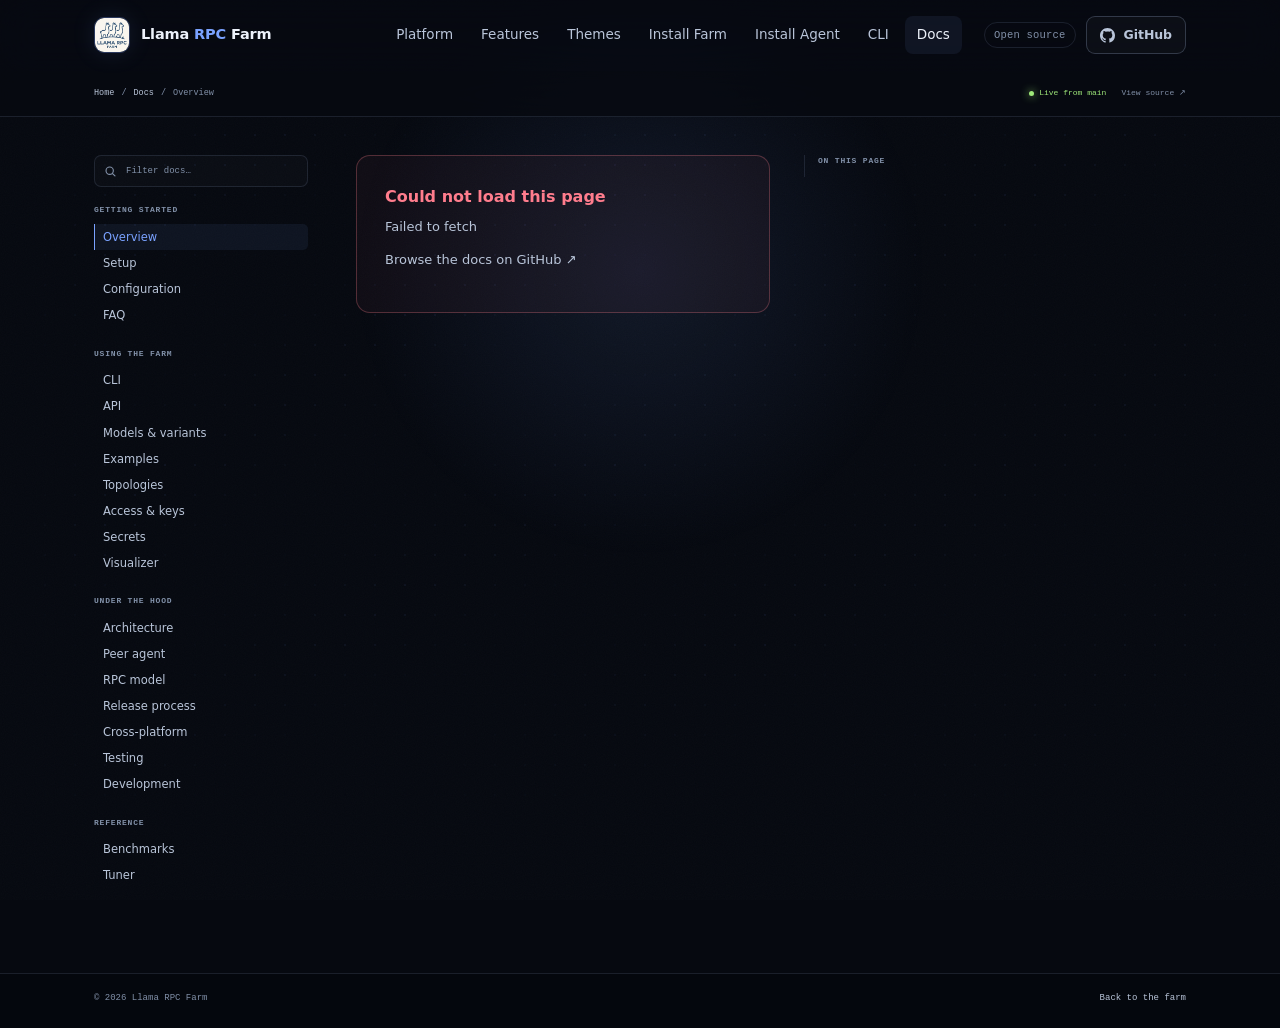
==== commit 05f1acee: "fix(site): clarify install targets and use brand favicon Split the top navigation into Install Farm " ====
--- a/docs.html
+++ b/docs.html
@@ -6,7 +6,8 @@
   <title>Documentation — Llama RPC Farm</title>
   <meta name="description" content="Llama RPC Farm documentation, pulled live from the main branch: setup, CLI, API, models, architecture, and more.">
   <meta name="theme-color" content="#070a10">
-  <link rel="icon" href="assets/favicon.svg" type="image/svg+xml">
+  <link rel="icon" type="image/png" sizes="512x512" href="assets/logo.png">
+  <link rel="shortcut icon" href="assets/logo.png">
   <link rel="apple-touch-icon" href="assets/logo.png">
   <link rel="stylesheet" href="styles.css">
   <link rel="stylesheet" href="docs.css">
@@ -26,7 +27,8 @@
         <a href="index.html#platform">Platform</a>
         <a href="index.html#features">Features</a>
         <a href="index.html#themes">Themes</a>
-        <a href="index.html#install">Install</a>
+        <a href="index.html#install">Install Farm</a>
+        <a href="index.html#agents">Install Agent</a>
         <a href="index.html#cli">CLI</a>
         <a href="docs.html" class="active" aria-current="page">Docs</a>
       </nav>
--- a/styles.css
+++ b/styles.css
@@ -1181,6 +1181,7 @@
   grid-template-columns: minmax(0, 1.1fr) minmax(0, .9fr);
   gap: 12px;
   margin-top: 12px;
+  align-items: start;
 }
 .oneline-card {
   padding: 19px;
@@ -1188,7 +1189,21 @@
   border-radius: var(--radius-md);
   background: linear-gradient(180deg, rgba(12,20,33,.9), rgba(8,13,22,.9));
 }
-.oneline-head { display: flex; align-items: center; justify-content: space-between; gap: 10px; margin-bottom: 12px; }
+.oneline-head { display: flex; align-items: center; justify-content: space-between; gap: 10px; margin-bottom: 12px; flex-wrap: wrap; }
+.oneline-tabs { display: flex; gap: 3px; }
+.oneline-tab {
+  padding: 4px 7px;
+  border: 1px solid transparent;
+  border-radius: 5px;
+  background: transparent;
+  color: var(--muted);
+  font-family: var(--mono);
+  font-size: 8px;
+  cursor: pointer;
+  transition: color .15s, border-color .15s, background .15s;
+}
+.oneline-tab:hover { color: var(--text-2); }
+.oneline-tab.active { color: var(--text); border-color: var(--line); background: rgba(255,255,255,.045); }
 .oneline-title { display: inline-flex; align-items: center; gap: 8px; color: var(--text-2); font-family: var(--mono); font-size: 9px; letter-spacing: .07em; text-transform: uppercase; }
 .oneline-title i { width: 5px; height: 5px; border-radius: 50%; background: var(--good); box-shadow: 0 0 9px currentColor; }
 .oneline-os { color: var(--muted); font-family: var(--mono); font-size: 8px; }
@@ -1204,10 +1219,14 @@
   color: var(--text);
   font-family: var(--mono);
   font-size: 10px;
-  white-space: nowrap;
+  white-space: normal;
+  overflow-wrap: anywhere;
+  line-height: 1.5;
 }
 .oneline-row .copy-btn { flex-shrink: 0; height: 34px; padding-inline: 10px; }
 .oneline-note { margin: 11px 0 0; color: var(--muted); font-size: 11px; }
+.oneline-foot { display: flex; flex-wrap: wrap; gap: 6px; margin-top: 15px; padding-top: 12px; border-top: 1px solid var(--line); }
+.oneline-foot span { padding: 3px 7px; border: 1px solid var(--line); border-radius: 4px; color: var(--muted); font-family: var(--mono); font-size: 8px; }
 .oneline-note code, .install-after code {
   padding: 1px 4px;
   border: 1px solid var(--line);
@@ -1218,10 +1237,13 @@
   font-size: .9em;
 }
 .install-after { display: grid; gap: 4px; }
-.install-after > div { display: grid; grid-template-columns: 26px 1fr; gap: 10px; align-items: start; padding: 10px 13px; border: 1px solid var(--line); border-radius: 8px; background: rgba(255,255,255,.014); }
+.install-after > div { display: grid; grid-template-columns: 26px minmax(0, 1fr); gap: 10px; align-items: start; padding: 13px 15px; border: 1px solid var(--line); border-radius: 9px; background: rgba(255,255,255,.014); }
+.install-after > div > strong,
+.install-after > div > p { grid-column: 2; }
 .install-after span { display: grid; place-items: center; width: 23px; height: 23px; border: 1px solid var(--line); border-radius: 6px; color: var(--accent); font-family: var(--mono); font-size: 7.5px; }
-.install-after strong { display: block; font-size: 11.5px; }
-.install-after p { margin: 0; color: var(--muted); font-size: 10.5px; line-height: 1.5; }
+.install-after span, .install-after strong { align-self: center; }
+.install-after strong { display: block; font-size: 12.5px; line-height: 1.25; }
+.install-after p { margin: 1px 0 0; color: var(--muted); font-size: 11px; line-height: 1.55; }
 .install-foot { display: flex; gap: 22px; flex-wrap: wrap; margin-top: 18px; }
 
 @media (max-width: 1080px) {
@@ -1234,3 +1256,62 @@
   .oneline-row { align-items: stretch; flex-direction: column; }
   .oneline-row .copy-btn { align-self: flex-start; }
 }
+
+/* ------------------------------ agent downloads ------------------------------ */
+
+.track-label {
+  display: flex;
+  align-items: baseline;
+  gap: 10px;
+  margin: 0 0 13px;
+}
+.track-label span {
+  color: var(--text-2);
+  font-family: var(--mono);
+  font-size: 9px;
+  letter-spacing: .1em;
+  text-transform: uppercase;
+}
+.track-label small { color: var(--muted); font-size: 10.5px; }
+.track-divider {
+  display: flex;
+  align-items: baseline;
+  gap: 11px;
+  margin-top: clamp(50px, 7vw, 82px);
+  padding-top: clamp(28px, 4vw, 44px);
+  border-top: 1px solid var(--line);
+  scroll-margin-top: 110px;
+}
+.track-divider span {
+  color: var(--text);
+  font-family: var(--mono);
+  font-size: 10px;
+  font-weight: 650;
+  letter-spacing: .1em;
+  text-transform: uppercase;
+}
+.track-divider small { color: var(--muted); font-size: 11px; }
+.agent-intro {
+  display: grid;
+  grid-template-columns: minmax(0, 1fr) minmax(0, .7fr);
+  gap: clamp(24px, 4vw, 60px);
+  align-items: end;
+  margin-bottom: 19px;
+}
+.agent-intro h3 { margin: 0 0 8px; font-size: clamp(24px, 3.2vw, 37px); line-height: 1.08; letter-spacing: -.04em; }
+.agent-intro p:not(.eyebrow) { max-width: 570px; margin: 0; color: var(--text-2); font-size: 13.5px; }
+.agent-points { display: flex; flex-wrap: wrap; justify-content: flex-end; gap: 6px; }
+.agent-points span { padding: 5px 8px; border: 1px solid var(--line); border-radius: 5px; color: var(--muted); font-family: var(--mono); font-size: 8px; }
+.agent-downloads { margin-top: 13px; }
+.agent-oneline { margin-top: 12px; }
+
+@media (max-width: 1080px) {
+  .agent-intro { grid-template-columns: 1fr; }
+  .agent-points { justify-content: flex-start; }
+}
+
+@media (max-width: 1180px) and (min-width: 761px) {
+  .site-nav { gap: 1px; }
+  .site-nav a { padding-inline: 8px; font-size: 12.5px; }
+  .release-chip { display: none; }
+}
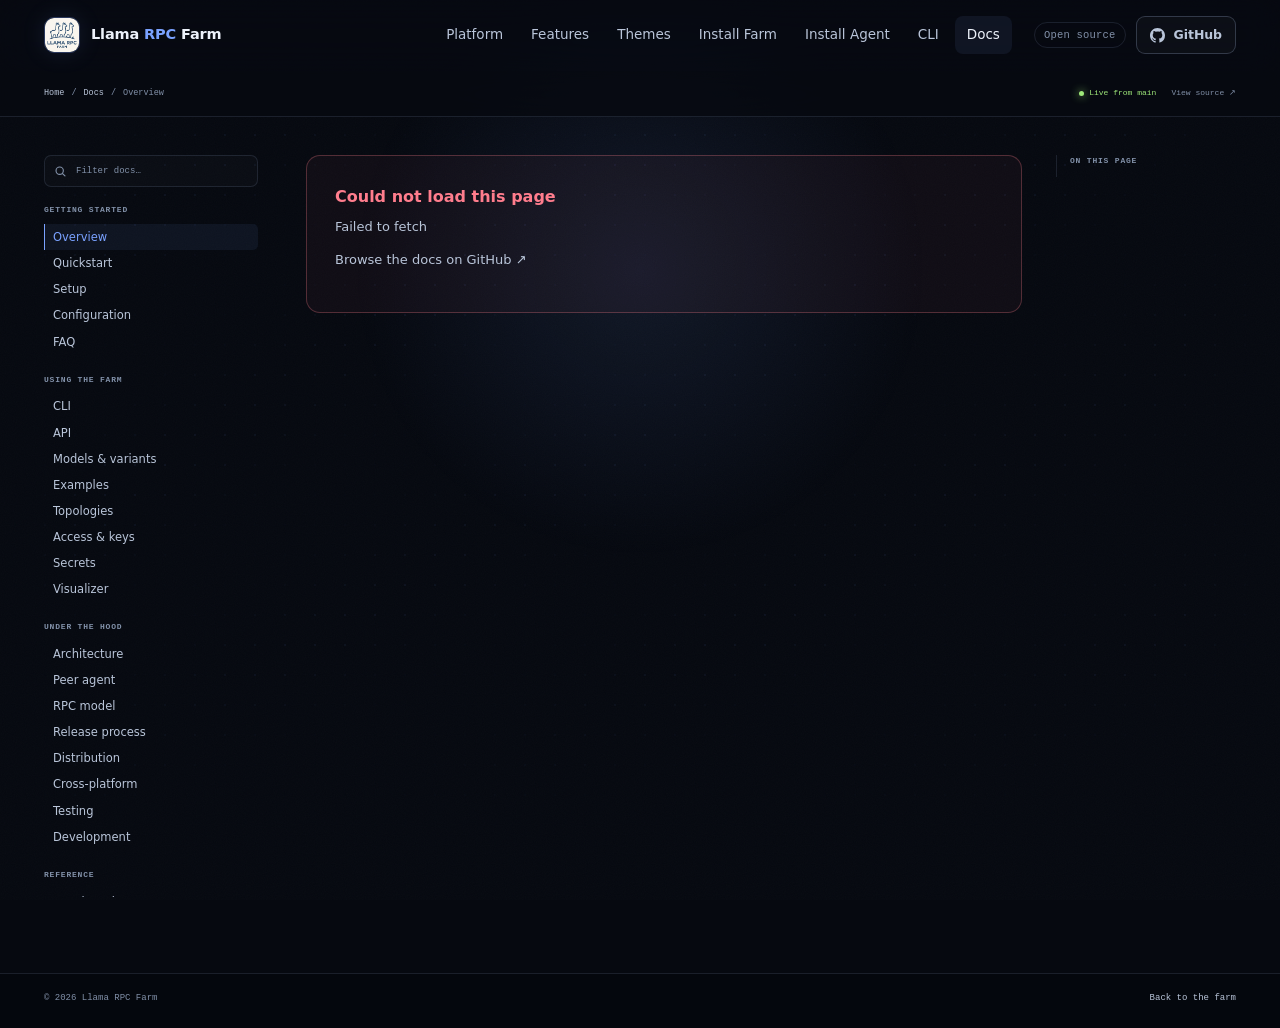
==== commit f3a13ba3: "feat(site): lead with quickstart, Docker, and OpenAI + Anthropic Add a one-command quickstart card w" ====
--- a/docs.html
+++ b/docs.html
@@ -4,7 +4,7 @@
   <meta charset="utf-8">
   <meta name="viewport" content="width=device-width, initial-scale=1">
   <title>Documentation — Llama RPC Farm</title>
-  <meta name="description" content="Llama RPC Farm documentation, pulled live from the main branch: setup, CLI, API, models, architecture, and more.">
+  <meta name="description" content="Llama RPC Farm documentation, pulled live from the main branch: quickstart, setup, CLI, API, models, architecture, Docker/GPU passthrough, and more.">
   <meta name="theme-color" content="#070a10">
   <link rel="icon" type="image/png" sizes="512x512" href="assets/logo.png">
   <link rel="shortcut icon" href="assets/logo.png">
@@ -68,6 +68,7 @@
         <div class="docs-group">
           <strong>Getting started</strong>
           <a href="#README" data-doc="README">Overview</a>
+          <a href="#quickstart" data-doc="quickstart">Quickstart</a>
           <a href="#setup" data-doc="setup">Setup</a>
           <a href="#configuration" data-doc="configuration">Configuration</a>
           <a href="#faq" data-doc="faq">FAQ</a>
@@ -89,6 +90,7 @@
           <a href="#peer-agent" data-doc="peer-agent">Peer agent</a>
           <a href="#rpc-model" data-doc="rpc-model">RPC model</a>
           <a href="#release" data-doc="release">Release process</a>
+          <a href="#distribution" data-doc="distribution">Distribution</a>
           <a href="#cross-platform" data-doc="cross-platform">Cross-platform</a>
           <a href="#testing" data-doc="testing">Testing</a>
           <a href="#development" data-doc="development">Development</a>
--- a/styles.css
+++ b/styles.css
@@ -1101,7 +1101,7 @@
 
 .download-grid {
   display: grid;
-  grid-template-columns: repeat(4, minmax(0, 1fr));
+  grid-template-columns: repeat(auto-fit, minmax(210px, 1fr));
   gap: 12px;
 }
 .download-card {
@@ -1315,3 +1315,89 @@
   .site-nav a { padding-inline: 8px; font-size: 12.5px; }
   .release-chip { display: none; }
 }
+
+/* ------------------------------ theme background picker ------------------------------ */
+
+.theme-bg-picker { margin-top: 22px; }
+.theme-bg-label {
+  display: block;
+  margin-bottom: 9px;
+  color: var(--muted);
+  font-family: var(--mono);
+  font-size: 8.5px;
+  letter-spacing: .1em;
+  text-transform: uppercase;
+}
+.theme-bg-modes { display: flex; flex-wrap: wrap; gap: 5px; }
+.theme-bg-btn {
+  padding: 5px 9px;
+  border: 1px solid var(--line);
+  border-radius: 999px;
+  background: rgba(255,255,255,.018);
+  color: var(--muted);
+  font-family: var(--mono);
+  font-size: 8.5px;
+  cursor: pointer;
+  transition: color .15s, border-color .15s, background .15s;
+}
+.theme-bg-btn:hover { color: var(--text-2); border-color: var(--line-strong); }
+.theme-bg-btn.active {
+  color: var(--accent);
+  border-color: rgba(var(--accent-rgb), .48);
+  background: rgba(var(--accent-rgb), .10);
+}
+.preview-body { position: relative; overflow: hidden; }
+#theme-bg {
+  position: absolute;
+  inset: 0;
+  width: 100%;
+  height: 100%;
+  z-index: 0;
+  opacity: .72;
+  pointer-events: none;
+}
+.preview-side, .preview-main { position: relative; z-index: 1; }
+.preview-main > strong, .preview-kicker, .preview-metrics, .preview-chart, .preview-models { position: relative; z-index: 1; }
+
+/* Quickstart: the five-minute path */
+.quickstart-card {
+  display: grid;
+  grid-template-columns: minmax(0, 1.5fr) minmax(260px, 1fr);
+  gap: 18px;
+  margin: 22px 0 8px;
+  padding: 20px;
+  border: 1px solid var(--border-strong, rgba(255,255,255,.16));
+  border-radius: 16px;
+  background:
+    radial-gradient(120% 140% at 0% 0%, rgba(96, 165, 250, .14), transparent 55%),
+    var(--surface, rgba(255,255,255,.03));
+}
+.quickstart-copy p { margin: 8px 0 14px; color: var(--text-2, #a7b0be); }
+.quickstart-docker {
+  display: flex; gap: 10px; align-items: center; flex-wrap: wrap;
+  margin: 12px 0;
+  font-size: 13px; color: var(--muted, #7b87a3);
+}
+.quickstart-docker code { color: var(--text, #eef2f8); }
+.quickstart-result {
+  border-left: 1px solid var(--border-soft, rgba(255,255,255,.12));
+  padding-left: 18px;
+  display: flex; flex-direction: column; gap: 8px;
+  justify-content: center;
+}
+.quickstart-result-title {
+  font-size: 12px; letter-spacing: .06em; text-transform: uppercase;
+  color: var(--muted, #7b87a3);
+}
+.quickstart-result div { display: flex; gap: 10px; justify-content: space-between; font-size: 13px; }
+.quickstart-result div span { color: var(--muted, #7b87a3); }
+.quickstart-result div code { color: var(--text, #eef2f8); }
+@media (max-width: 760px) {
+  .quickstart-card { grid-template-columns: 1fr; }
+  .quickstart-result { border-left: 0; padding-left: 0; border-top: 1px solid var(--border-soft, rgba(255,255,255,.12)); padding-top: 14px; }
+}
+
+.quickstart-links {
+  display: flex; flex-wrap: wrap; gap: 12px 18px;
+  margin: 10px 0 6px;
+}
--- a/docs.css
+++ b/docs.css
@@ -39,7 +39,7 @@
 
 .docs-layout {
   display: grid;
-  grid-template-columns: 220px minmax(0, 1fr) 170px;
+  grid-template-columns: 220px minmax(0, 1fr);
   gap: clamp(24px, 3.4vw, 42px);
   padding-block: 38px 76px;
   align-items: start;
@@ -140,6 +140,8 @@
   color: var(--text-2);
   font-size: 14.5px;
   line-height: 1.72;
+  overflow-wrap: anywhere;
+  word-break: break-word;
 }
 .markdown-body > *:first-child { margin-top: 0; }
 .markdown-body h1 {
@@ -189,14 +191,14 @@
   font-size: .84em;
 }
 .markdown-body pre {
+  max-width: 100%;
   margin: 18px 0 22px;
   padding: 17px 18px;
   border: 1px solid var(--line);
   border-radius: 10px;
   background: #080d16;
-  overflow-x: auto;
+  overflow-x: hidden;
   line-height: 1.65;
-  scrollbar-width: thin;
 }
 .markdown-body pre code {
   padding: 0;
@@ -204,21 +206,31 @@
   background: transparent;
   color: #c7d4e8;
   font-size: 11px;
-  white-space: pre;
+  white-space: pre-wrap;
+  overflow-wrap: anywhere;
+  tab-size: 2;
 }
 .markdown-body hr { height: 1px; margin: 32px 0; border: 0; background: var(--line); }
 .markdown-body img { display: block; max-width: 100%; height: auto; margin: 20px 0; border: 1px solid var(--line); border-radius: 9px; }
 .markdown-body table {
-  display: block;
+  display: table;
   width: 100%;
   max-width: 100%;
   margin: 20px 0 24px;
   border-collapse: collapse;
-  overflow-x: auto;
+  table-layout: auto;
   font-size: 12px;
-  white-space: nowrap;
-}
-.markdown-body th, .markdown-body td { padding: 8px 11px; border: 1px solid var(--line); text-align: left; vertical-align: top; }
+  white-space: normal;
+}
+.markdown-body th, .markdown-body td {
+  min-width: 0;
+  padding: 8px 11px;
+  border: 1px solid var(--line);
+  text-align: left;
+  vertical-align: top;
+  overflow-wrap: anywhere;
+  word-break: break-word;
+}
 .markdown-body th { background: rgba(255,255,255,.035); color: var(--text); font-weight: 650; }
 .markdown-body tr:nth-child(even) td { background: rgba(255,255,255,.012); }
 .markdown-body details { margin: 17px 0; padding: 10px 13px; border: 1px solid var(--line); border-radius: 8px; background: rgba(255,255,255,.015); }
@@ -277,3 +289,20 @@
   .markdown-body pre { margin-left: -8px; margin-right: -8px; border-radius: 7px; }
   .markdown-body table { font-size: 11px; }
 }
+
+/* Docs can use a little more horizontal room than the marketing page. */
+.docs-page .site-header .shell,
+.docs-bar-inner,
+.docs-layout,
+.docs-footer .shell {
+  max-width: 1320px;
+}
+.docs-layout { grid-template-columns: 220px minmax(0, 1fr); }
+.docs-main {
+  grid-template-columns: minmax(0, 760px) 180px;
+  justify-content: space-between;
+}
+
+@media (max-width: 1180px) {
+  .docs-main { grid-template-columns: minmax(0, 1fr); }
+}
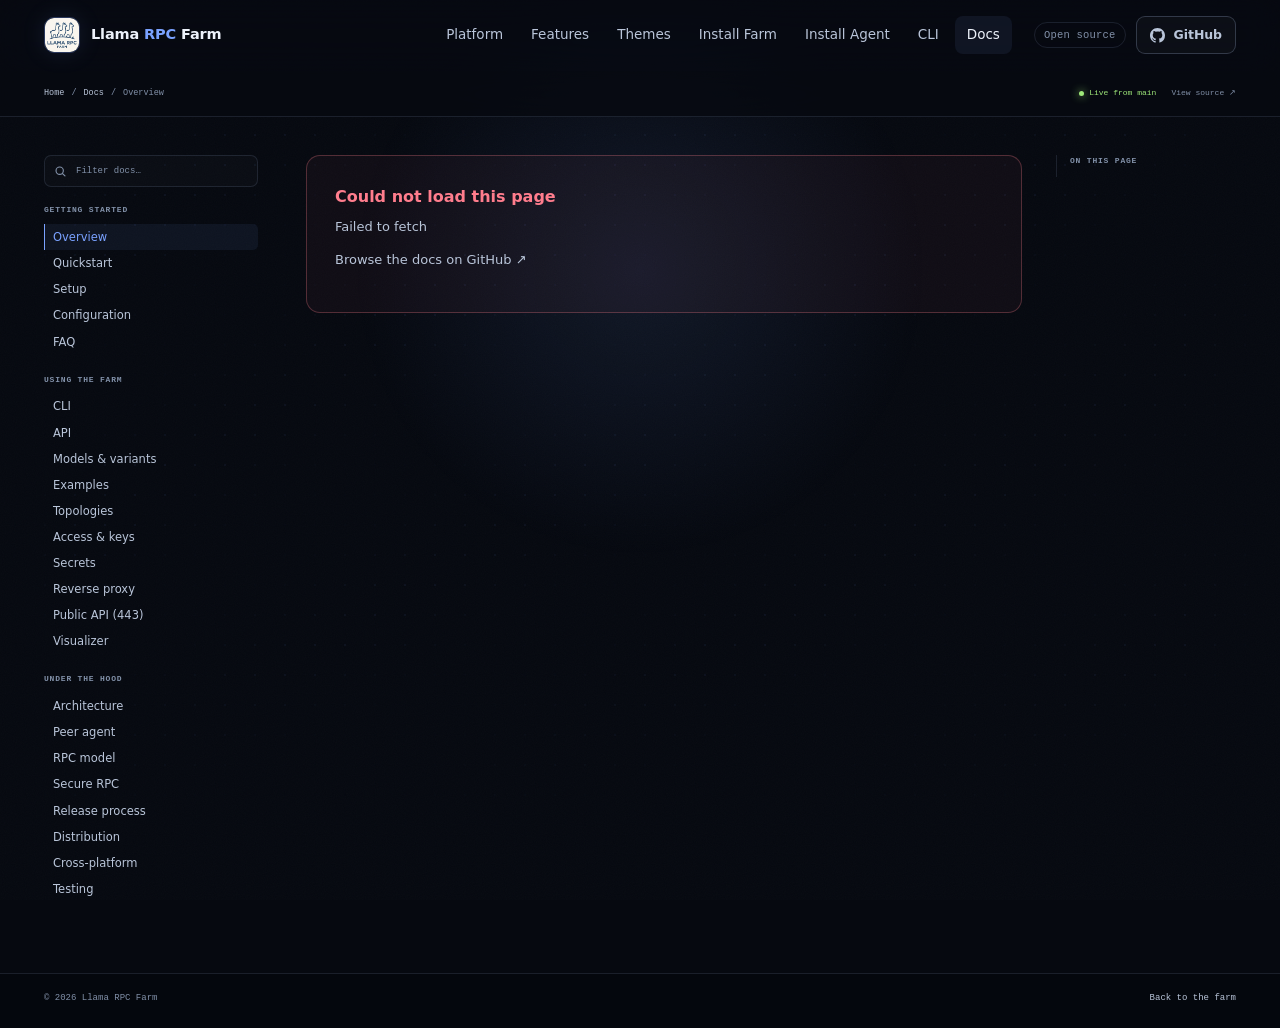
==== commit 655e2c76: "docs(site): surface public API and secure RPC guides Add the new reverse-proxy, public-443 API, and " ====
--- a/docs.html
+++ b/docs.html
@@ -82,6 +82,8 @@
           <a href="#topologies" data-doc="topologies">Topologies</a>
           <a href="#access" data-doc="access">Access &amp; keys</a>
           <a href="#secrets" data-doc="secrets">Secrets</a>
+          <a href="#reverse-proxy" data-doc="reverse-proxy">Reverse proxy</a>
+          <a href="#public-api" data-doc="public-api">Public API (443)</a>
           <a href="#visualizer" data-doc="visualizer">Visualizer</a>
         </div>
         <div class="docs-group">
@@ -89,6 +91,7 @@
           <a href="#architecture" data-doc="architecture">Architecture</a>
           <a href="#peer-agent" data-doc="peer-agent">Peer agent</a>
           <a href="#rpc-model" data-doc="rpc-model">RPC model</a>
+          <a href="#secure-rpc" data-doc="secure-rpc">Secure RPC</a>
           <a href="#release" data-doc="release">Release process</a>
           <a href="#distribution" data-doc="distribution">Distribution</a>
           <a href="#cross-platform" data-doc="cross-platform">Cross-platform</a>
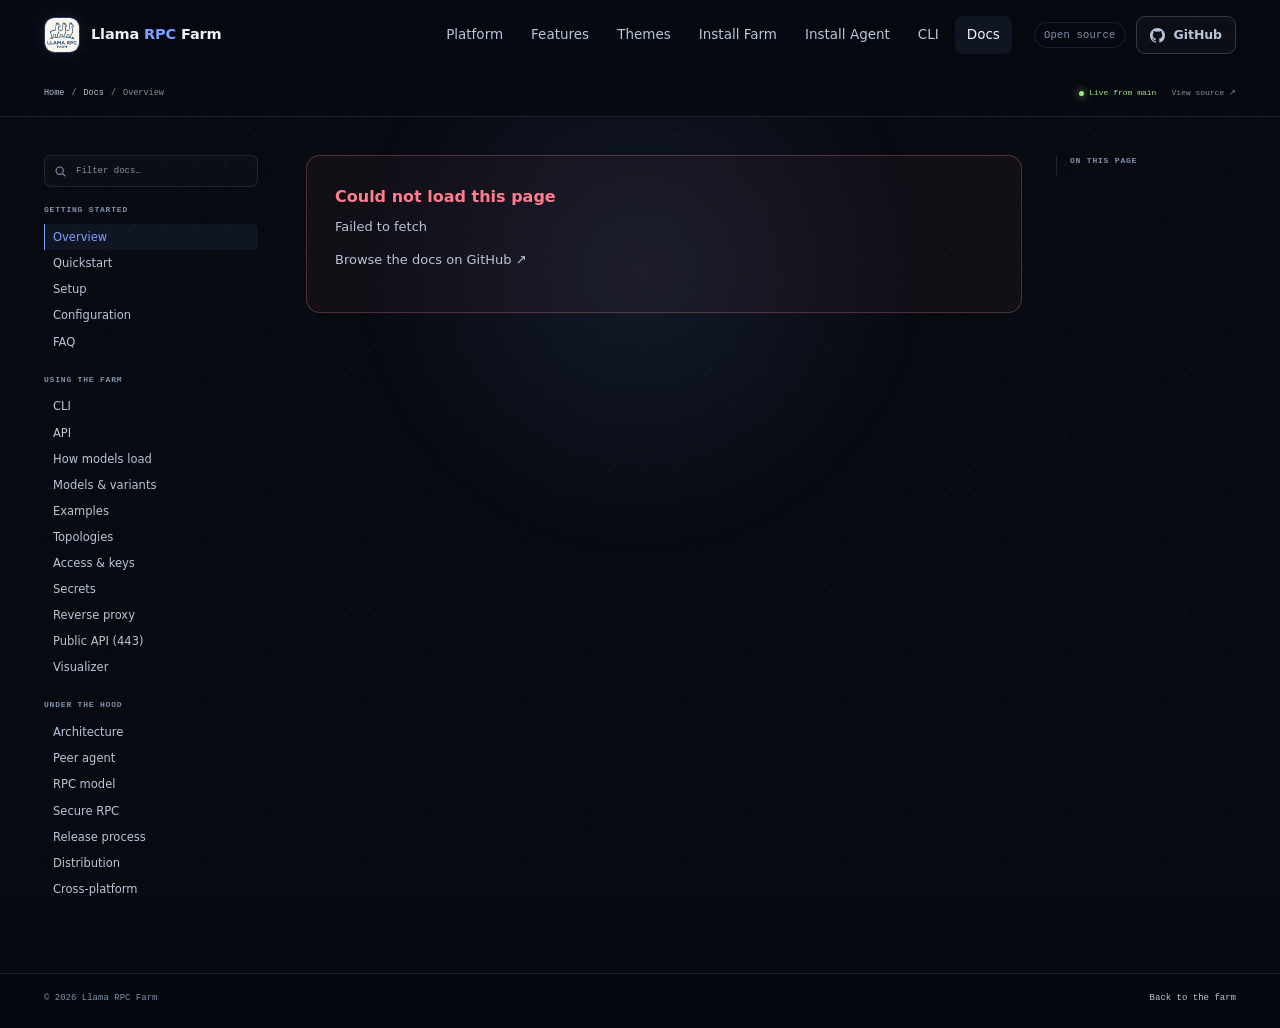
==== commit 0275fbbf: "docs(site): link the model loading guide Add How models load to the site documentation sidebar." ====
--- a/docs.html
+++ b/docs.html
@@ -77,6 +77,7 @@
           <strong>Using the farm</strong>
           <a href="#cli" data-doc="cli">CLI</a>
           <a href="#api" data-doc="api">API</a>
+          <a href="#model-loading" data-doc="model-loading">How models load</a>
           <a href="#models-and-variants" data-doc="models-and-variants">Models &amp; variants</a>
           <a href="#examples" data-doc="examples">Examples</a>
           <a href="#topologies" data-doc="topologies">Topologies</a>
--- a/styles.css
+++ b/styles.css
@@ -1177,11 +1177,8 @@
 .download-card-source { border-style: dashed; }
 .download-card-source .os-icon { border-color: var(--line); background: transparent; color: var(--text-2); }
 .install-lower {
-  display: grid;
-  grid-template-columns: minmax(0, 1.1fr) minmax(0, .9fr);
-  gap: 12px;
+  display: block;
   margin-top: 12px;
-  align-items: start;
 }
 .oneline-card {
   padding: 19px;
@@ -1190,8 +1187,9 @@
   background: linear-gradient(180deg, rgba(12,20,33,.9), rgba(8,13,22,.9));
 }
 .oneline-head { display: flex; align-items: center; justify-content: space-between; gap: 10px; margin-bottom: 12px; flex-wrap: wrap; }
-.oneline-tabs { display: flex; gap: 3px; }
-.oneline-tab {
+.oneline-tabs, .quickstart-tabs { display: flex; gap: 3px; flex-wrap: wrap; }
+.quickstart-tabs { margin: 12px 0 10px; }
+.oneline-tab, .quickstart-tab {
   padding: 4px 7px;
   border: 1px solid transparent;
   border-radius: 5px;
@@ -1202,8 +1200,8 @@
   cursor: pointer;
   transition: color .15s, border-color .15s, background .15s;
 }
-.oneline-tab:hover { color: var(--text-2); }
-.oneline-tab.active { color: var(--text); border-color: var(--line); background: rgba(255,255,255,.045); }
+.oneline-tab:hover, .quickstart-tab:hover { color: var(--text-2); }
+.oneline-tab.active, .quickstart-tab.active { color: var(--text); border-color: var(--line); background: rgba(255,255,255,.045); }
 .oneline-title { display: inline-flex; align-items: center; gap: 8px; color: var(--text-2); font-family: var(--mono); font-size: 9px; letter-spacing: .07em; text-transform: uppercase; }
 .oneline-title i { width: 5px; height: 5px; border-radius: 50%; background: var(--good); box-shadow: 0 0 9px currentColor; }
 .oneline-os { color: var(--muted); font-family: var(--mono); font-size: 8px; }
@@ -1401,3 +1399,48 @@
   display: flex; flex-wrap: wrap; gap: 12px 18px;
   margin: 10px 0 6px;
 }
+
+/* Universal quickstart tabs/buttons */
+.quickstart-tabs {
+  display: inline-flex;
+  gap: 5px;
+  margin: 12px 0 12px;
+  padding: 4px;
+  border: 1px solid var(--line);
+  border-radius: 10px;
+  background: rgba(0, 0, 0, .18);
+}
+.quickstart-tabs .quickstart-tab {
+  display: inline-flex;
+  align-items: center;
+  justify-content: center;
+  min-height: 30px;
+  padding: 0 12px;
+  border: 1px solid transparent;
+  border-radius: 7px;
+  background: transparent;
+  color: var(--muted);
+  font-family: var(--sans, inherit);
+  font-size: 11.5px;
+  font-weight: 600;
+  line-height: 1;
+  cursor: pointer;
+  transition: color .15s, border-color .15s, background .15s;
+}
+.quickstart-tabs .quickstart-tab:hover {
+  color: var(--text);
+  background: rgba(255, 255, 255, .04);
+}
+.quickstart-tabs .quickstart-tab.active {
+  color: var(--text);
+  border-color: rgba(var(--accent-rgb), .38);
+  background: rgba(var(--accent-rgb), .12);
+}
+.quickstart-tabs .quickstart-tab:focus-visible {
+  outline: 2px solid rgba(var(--accent-rgb), .65);
+  outline-offset: 2px;
+}
+.quickstart-links { gap: 8px 16px; }
+.quickstart-links .text-link { font-size: 12.5px; font-weight: 500; }
+#quickstart, #install-downloads { scroll-margin-top: 110px; }
+.quickstart-copy > .text-link { font-size: 12.5px; font-weight: 500; }
